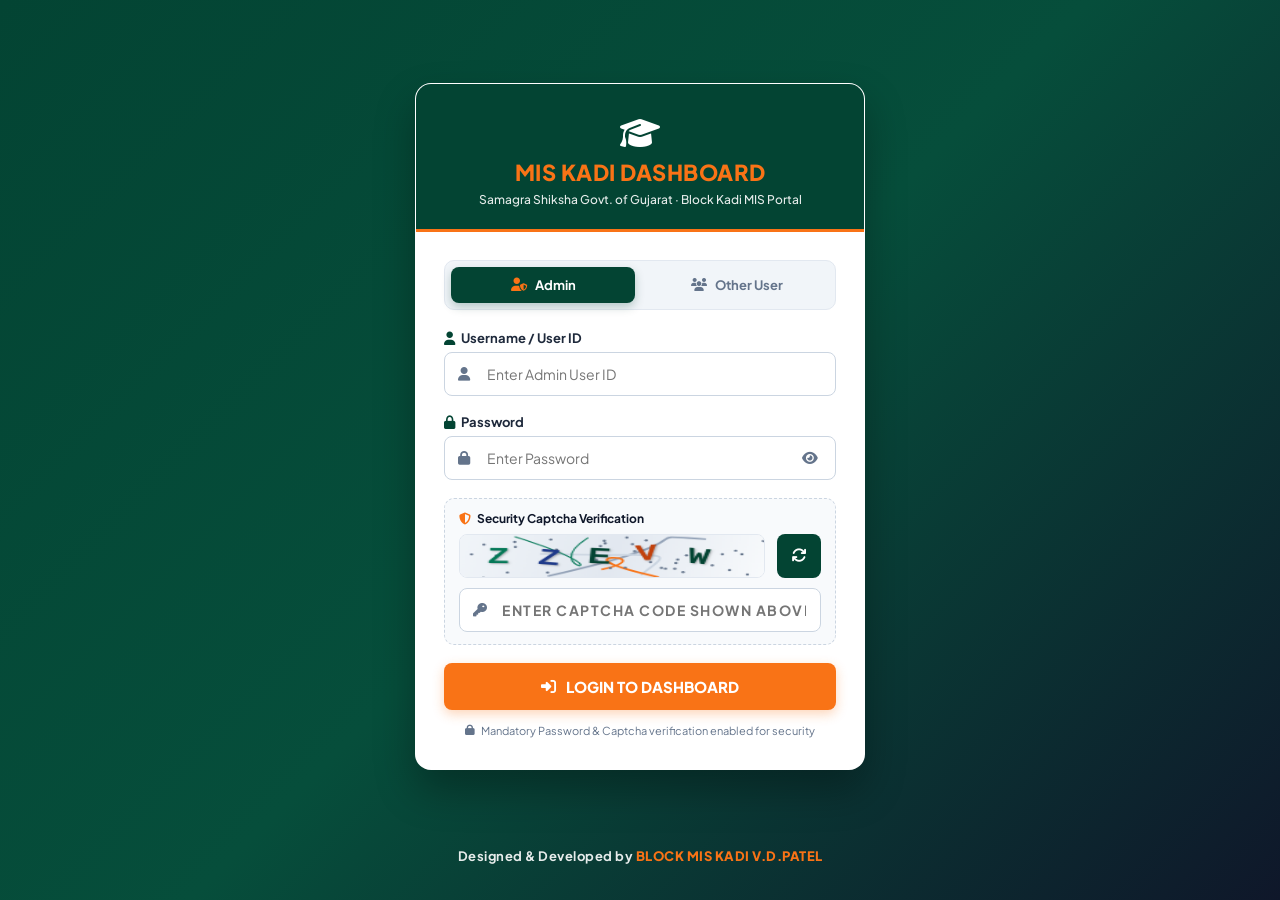
==== index.html @ 9f9b4ec0 "Add Principal Contact Number directory, update Chatbot & School Profile PDF with Principal details, " ====
<!DOCTYPE html>
<html lang="en">
<head>
  <!-- MANDATORY LOGIN SESSION CHECK (Opens login page first every session) -->
  <script>
    if (sessionStorage.getItem("mis_session_auth") !== "true") {
      window.location.replace("login.html");
    }
  </script>

  <meta charset="UTF-8" />
  <meta name="viewport" content="width=device-width, initial-scale=1.0" />
  <title>MIS KADI DASHBOARD - Samagra Shiksha Gujarat</title>
  
  <!-- FontAwesome 6 Icons -->
  <link rel="stylesheet" href="https://cdnjs.cloudflare.com/ajax/libs/font-awesome/6.5.1/css/all.min.css" />
  <!-- Chart.js Local -->
  <script src="chart.min.js"></script>
  <!-- SheetJS Excel Library Local -->
  <script src="xlsx.full.min.js"></script>
  <!-- Local html2pdf Library for Instant School Profile PDF Generation -->
  <script src="html2pdf.bundle.min.js"></script>
  <!-- Stylesheet -->
  <link rel="stylesheet" href="styles.css" />
</head>
<body>

  <div class="app-wrapper">
    
    <!-- Left Sidebar Navigation -->
    <aside class="sidebar">
      <div class="sidebar-header">
        <h2>Child Tracking System</h2>
        <div class="sub">Block MIS · Samagra Shiksha Govt. of Gujarat</div>
      </div>

      <ul class="sidebar-nav">
        
        <li class="nav-section-title">MAIN NAVIGATION</li>

        <!-- Home Dashboard -->
        <li class="nav-item">
          <a class="nav-link active" id="navHomeLink" onclick="switchNavTab('home')">
            <span class="nav-link-content">
              <i class="fa-solid fa-house"></i> Home Dashboard
            </span>
          </a>
        </li>

        <!-- 1. SSA Gujarat Portal Dropdown -->
        <li class="nav-item" id="menuSSAGujarat">
          <a class="nav-link" href="javascript:void(0);" onclick="openParentNavTab('menuSSAGujarat', 'Child Tracking System (CTS)')">
            <span class="nav-link-content">
              <i class="fa-solid fa-landmark"></i> SSA Gujarat Portal
            </span>
            <i class="fa-solid fa-chevron-down caret-icon" onclick="event.stopPropagation(); toggleSubmenu('menuSSAGujarat');"></i>
          </a>
          <ul class="sub-nav">
            <li><a class="sub-nav-link" href="javascript:void(0);" onclick="openModuleTab('Child Tracking System (CTS)')"><i class="fa-solid fa-chart-line"></i> Child Tracking System (CTS)</a></li>
            <li><a class="sub-nav-link" href="javascript:void(0);" onclick="openModuleTab('Student Information')"><i class="fa-solid fa-user-graduate"></i> Student Information (વિદ્યાર્થીઓની માહિતી)</a></li>
          </ul>
        </li>

        <!-- 2. Attendance Dropdown -->
        <li class="nav-item" id="menuAttendance">
          <a class="nav-link" href="javascript:void(0);" onclick="openParentNavTab('menuAttendance', 'Teacher Attendance')">
            <span class="nav-link-content">
              <i class="fa-solid fa-clipboard-user"></i> Attendance
            </span>
            <i class="fa-solid fa-chevron-down caret-icon" onclick="event.stopPropagation(); toggleSubmenu('menuAttendance');"></i>
          </a>
          <ul class="sub-nav">
            <li><a class="sub-nav-link" href="javascript:void(0);" onclick="openModuleTab('Teacher Attendance')"><i class="fa-solid fa-user-tie"></i> Teacher Attendance</a></li>
            <li><a class="sub-nav-link" href="javascript:void(0);" onclick="openModuleTab('Student Attendance')"><i class="fa-solid fa-user-graduate"></i> Student Attendance</a></li>
            <li><a class="sub-nav-link" href="javascript:void(0);" onclick="openModuleTab('Not Submitted Attendance')"><i class="fa-solid fa-file-circle-xmark"></i> Not Submitted Attendance</a></li>
          </ul>
        </li>

        <!-- 3. All School Information Dropdown -->
        <li class="nav-item has-submenu" id="menuAllSchools">
          <a class="nav-link" href="javascript:void(0);" onclick="openParentNavTab('menuAllSchools', 'All School Information')">
            <span class="nav-link-content">
              <i class="fa-solid fa-school"></i> All School Information
            </span>
            <i class="fa-solid fa-chevron-down caret-icon" onclick="event.stopPropagation(); toggleSubmenu('menuAllSchools');"></i>
          </a>
          <ul class="sub-nav">
            <li><a class="sub-nav-link" href="javascript:void(0);" onclick="openModuleTab('All School Information')"><i class="fa-solid fa-list-check"></i> School Master List</a></li>
            <li><a class="sub-nav-link" href="javascript:void(0);" onclick="openModuleTab('Principal Contact Number')"><i class="fa-solid fa-address-book"></i> Principal Contact Number (આચાર્ય સંપર્ક)</a></li>
          </ul>
        </li>

        <!-- 4. GSQAC -->
        <li class="nav-item">
          <a class="nav-link" href="javascript:void(0);" onclick="openModuleTab('GSQAC')">
            <span class="nav-link-content">
              <i class="fa-solid fa-award"></i> GSQAC (School Accreditation)
            </span>
          </a>
        </li>

        <!-- 4.1 SAT EXAM -->
        <li class="nav-item">
          <a class="nav-link" href="javascript:void(0);" onclick="openModuleTab('SAT FIRST AND SECOND SEM')">
            <span class="nav-link-content">
              <i class="fa-solid fa-file-pen"></i> SAT Exam Result (1st & 2nd Sem)
            </span>
          </a>
        </li>

        <!-- 5. ICT / Gyankunj Dropdown -->
        <li class="nav-item" id="menuICTGyankunj">
          <a class="nav-link" href="javascript:void(0);" onclick="openParentNavTab('menuICTGyankunj', 'ICT Computer Lab')">
            <span class="nav-link-content">
              <i class="fa-solid fa-laptop-code"></i> ICT / Gyankunj
            </span>
            <i class="fa-solid fa-chevron-down caret-icon" onclick="event.stopPropagation(); toggleSubmenu('menuICTGyankunj');"></i>
          </a>
          <ul class="sub-nav">
            <li><a class="sub-nav-link" href="javascript:void(0);" onclick="openModuleTab('ICT Computer Lab')"><i class="fa-solid fa-desktop"></i> ICT Computer Lab</a></li>
            <li><a class="sub-nav-link" href="javascript:void(0);" onclick="openModuleTab('Gyankunj')"><i class="fa-solid fa-tv"></i> Gyankunj Smart Class</a></li>
          </ul>
        </li>

        <!-- 6. School Monitoring Dropdown -->
        <li class="nav-item" id="menuSchoolMonitoring">
          <a class="nav-link" href="javascript:void(0);" onclick="openParentNavTab('menuSchoolMonitoring', 'CRC School Visit')">
            <span class="nav-link-content">
              <i class="fa-solid fa-eye"></i> School Monitoring
            </span>
            <i class="fa-solid fa-chevron-down caret-icon" onclick="event.stopPropagation(); toggleSubmenu('menuSchoolMonitoring');"></i>
          </a>
          <ul class="sub-nav">
            <li><a class="sub-nav-link" href="javascript:void(0);" onclick="openModuleTab('CRC School Visit')"><i class="fa-solid fa-person-walking-luggage"></i> CRC School Visit</a></li>
          </ul>
        </li>

        <!-- 7. UDISE+ Dropdown -->
        <li class="nav-item" id="menuUDISE">
          <a class="nav-link" href="javascript:void(0);" onclick="openParentNavTab('menuUDISE', 'UDISE+ School Profile')">
            <span class="nav-link-content">
              <i class="fa-solid fa-database"></i> UDISE+
            </span>
            <i class="fa-solid fa-chevron-down caret-icon" onclick="event.stopPropagation(); toggleSubmenu('menuUDISE');"></i>
          </a>
          <ul class="sub-nav">
            <li><a class="sub-nav-link" href="javascript:void(0);" onclick="openModuleTab('UDISE+ School Profile')"><i class="fa-solid fa-school"></i> School Profile</a></li>
            <li><a class="sub-nav-link" href="javascript:void(0);" onclick="openModuleTab('UDISE+ Teacher Profile')"><i class="fa-solid fa-chalkboard-user"></i> Teacher Profile</a></li>
          </ul>
        </li>

        <!-- 8. Indicator -->
        <li class="nav-item">
          <a class="nav-link" href="javascript:void(0);" onclick="openModuleTab('Indicator')">
            <span class="nav-link-content">
              <i class="fa-solid fa-sliders"></i> Indicator
            </span>
          </a>
        </li>

        <!-- 9. Users -->
        <li class="nav-item" id="navItemUsersManagement">
          <a class="nav-link" href="javascript:void(0);" onclick="renderUsersManagementTable()">
            <span class="nav-link-content">
              <i class="fa-solid fa-users-gear"></i> Users Management
            </span>
          </a>
        </li>

      </ul>
    </aside>

    <!-- Main Content Area -->
    <div class="main-wrapper">
      
      <!-- Top Header with Highlighted MIS KADI DASHBOARD -->
      <header class="top-header">
        <div class="welcome-badge-highlight">
          <i class="fa-solid fa-bars"></i>
          <span id="txtWelcomeUser">MIS KADI DASHBOARD</span>
        </div>

        <div class="header-right">
          <span class="ay-badge">
            <i class="fa-regular fa-calendar"></i> AY 2026-27
          </span>

          <button class="btn btn-light" onclick="handleLogout()" style="font-size: 11px; padding: 6px 12px;">
            <i class="fa-solid fa-right-from-bracket"></i> Logout
          </button>
        </div>
      </header>

      <!-- Dashboard Body Container -->
      <div class="dashboard-container">

        <!-- Title Banner -->
        <div class="banner-card" style="justify-content: space-between;">
          <div style="display: flex; align-items: center; gap: 14px;">
            <div class="banner-icon">
              <i class="fa-solid fa-chart-pie"></i>
            </div>
            <div>
              <div class="banner-title" id="txtMainModuleTitle" style="font-size: 20px; text-transform: uppercase; letter-spacing: 0.5px;">
                MIS KADI DASHBOARD
              </div>
            </div>
          </div>

          <div style="display: flex; gap: 10px;">
            <button class="btn btn-saffron" id="btnHeaderExport" onclick="exportActiveTabCSV()" style="font-size: 12px; background: #16a34a;">
              <i class="fa-solid fa-file-csv"></i> Export Data CSV
            </button>
          </div>
        </div>

        <!-- HOME DASHBOARD ONLY CONTAINER -->
        <div id="homeDashboardContentWrapper">

          <!-- SECTION 1: STUDENT ENTRY & ADMISSION -->
          <section class="section-block">
            <div class="section-badge-header">
              <span class="sec-num">1</span>
              <span class="sec-title">STUDENT ENTRY &amp; ADMISSION</span>
            </div>

            <div class="cards-grid-4">
              <div class="cts-card" style="cursor:pointer;" onclick="renderClass1DataTables()">
                <div class="cts-card-head green"><span>CLASS 1 NEW ENTRY</span></div>
                <div class="cts-card-body green">
                  <div class="card-icon-avatar"><i class="fa-solid fa-user-plus"></i></div>
                  <div class="card-text-wrap">
                    <strong>New Entered Students</strong>
                    <div class="card-count-num" id="cntClass1">5,811</div>
                  </div>
                </div>
                <div class="cts-card-foot"><span>View Details</span><i class="fa-solid fa-arrow-right"></i></div>
              </div>

              <div class="cts-card" style="cursor:pointer;" onclick="renderBalvatikaDataTables()">
                <div class="cts-card-head green"><span>BALVATIKA NEW ENTRY</span></div>
                <div class="cts-card-body green">
                  <div class="card-icon-avatar"><i class="fa-solid fa-child-reaching"></i></div>
                  <div class="card-text-wrap">
                    <strong>New Entered Balvatika Students</strong>
                    <div class="card-count-num" id="cntBalvatika">4,007</div>
                  </div>
                </div>
                <div class="cts-card-foot"><span>View Details</span><i class="fa-solid fa-arrow-right"></i></div>
              </div>

              <div class="cts-card" style="cursor:pointer;" onclick="renderStd2To12DataTables()">
                <div class="cts-card-head green"><span>STD 2-12 NEW ENTRY</span></div>
                <div class="cts-card-body green">
                  <div class="card-icon-avatar"><i class="fa-solid fa-user-graduate"></i></div>
                  <div class="card-text-wrap">
                    <strong>2 to 12 New Entered Students</strong>
                    <div class="card-count-num" id="cntStd2to12">58,579</div>
                  </div>
                </div>
                <div class="cts-card-foot"><span>View Details</span><i class="fa-solid fa-arrow-right"></i></div>
              </div>

              <div class="cts-card" style="cursor:pointer;" onclick="renderUpgradationDataTables()">
                <div class="cts-card-head brown"><span>CLASS UPGRADATION</span></div>
                <div class="cts-card-body brown">
                  <div class="card-icon-avatar"><i class="fa-solid fa-chart-line"></i></div>
                  <div class="card-text-wrap">
                    <strong>Class 1-12 Upgradation Report</strong>
                    <div class="card-count-num" id="cntUpgradation">68,397</div>
                  </div>
                </div>
                <div class="cts-card-foot"><span>View Details</span><i class="fa-solid fa-arrow-right"></i></div>
              </div>
            </div>
          </section>

          <!-- SECTION 2: BLOCK-WIDE COUNTS -->
          <section class="section-block">
            <div class="section-badge-header">
              <span class="sec-num">2</span>
              <span class="sec-title">BLOCK-WIDE COUNTS</span>
            </div>

            <div class="cards-grid-4">
              <div class="cts-card" style="cursor:pointer;" onclick="renderTotalStudentsDataTables()">
                <div class="cts-card-head navy"><span>TOTAL STUDENTS</span></div>
                <div class="cts-card-body navy">
                  <div class="card-icon-avatar"><i class="fa-solid fa-users"></i></div>
                  <div class="card-text-wrap">
                    <strong>Total Students</strong>
                    <div class="card-count-num" id="cntTotalStudents">68,397</div>
                  </div>
                </div>
                <div class="cts-card-foot"><span>View Details</span><i class="fa-solid fa-arrow-right"></i></div>
              </div>

              <div class="cts-card" style="cursor:pointer;" onclick="renderTotalSchoolsDataTables()">
                <div class="cts-card-head blue"><span>TOTAL SCHOOLS</span></div>
                <div class="cts-card-body blue">
                  <div class="card-icon-avatar"><i class="fa-solid fa-building-columns"></i></div>
                  <div class="card-text-wrap">
                    <strong>Total Schools</strong>
                    <div class="card-count-num" id="cntTotalSchools">244</div>
                  </div>
                </div>
                <div class="cts-card-foot"><span>View Details</span><i class="fa-solid fa-arrow-right"></i></div>
              </div>

              <div class="cts-card" style="cursor:pointer;" onclick="renderGsosDataTables()">
                <div class="cts-card-head purple"><span>GSOS STUDENTS</span></div>
                <div class="cts-card-body purple">
                  <div class="card-icon-avatar"><i class="fa-solid fa-user-shield"></i></div>
                  <div class="card-text-wrap">
                    <strong>Total GSOS Students</strong>
                    <div class="card-count-num" id="cntGSOS">2,864</div>
                  </div>
                </div>
                <div class="cts-card-foot"><span>View Details</span><i class="fa-solid fa-arrow-right"></i></div>
              </div>

              <div class="cts-card" style="cursor:pointer;" onclick="renderCwsnDataTables()">
                <div class="cts-card-head blue"><span>CWSN STUDENTS</span></div>
                <div class="cts-card-body blue">
                  <div class="card-icon-avatar"><i class="fa-solid fa-wheelchair"></i></div>
                  <div class="card-text-wrap">
                    <strong>CWSN Students</strong>
                    <div class="card-count-num" id="cntCWSN">308</div>
                  </div>
                </div>
                <div class="cts-card-foot"><span>View Details</span><i class="fa-solid fa-arrow-right"></i></div>
              </div>
            </div>
          </section>

          <!-- SECTION 3: INTERACTIVE ANALYTICS CHARTS (Home Only) -->
          <div style="background:#ffffff; border-radius:10px; border:1px solid #cbd5e1; padding:20px; margin-bottom:24px; box-shadow:0 2px 6px rgba(0,0,0,0.04);">
            <div style="display:flex; justify-content:space-between; align-items:center; margin-bottom:16px; background:#034433; color:#fff; padding:12px 16px; border-radius:6px;">
              <h3 style="font-size:16px; font-weight:800; margin:0;">
                <i class="fa-solid fa-chart-column" style="color:#f97316;"></i> INTERACTIVE ANALYTICS CHART (JR. KG TO CLASS 12 ENROLMENT)
              </h3>
              <span class="badge" style="background:#16a34a; color:#fff; font-size:12px;">CLICK LEGEND OR SLICE TO FILTER BAR CHART</span>
            </div>

            <div style="display:grid; grid-template-columns: 2.2fr 1.3fr; gap:20px;">
              <div style="height:330px; position:relative;">
                <canvas id="chartClassBreakdown"></canvas>
              </div>
              <div style="height:330px; position:relative;">
                <canvas id="chartManagementShare"></canvas>
              </div>
            </div>
          </div>

          <!-- CRC CLUSTER-WISE AND SCHOOL-WISE TABLES ON HOME DASHBOARD AS REQUESTED -->
          <div id="homeDataTablesWrapper">

            <!-- TABLE 1: CRC CLUSTER-WISE SUMMARY TABLE -->
            <div style="background:#ffffff; border-radius:10px; border:1px solid #cbd5e1; padding:20px; margin-bottom:24px; box-shadow:0 2px 6px rgba(0,0,0,0.04);">
              <div style="display:flex; justify-content:space-between; align-items:center; margin-bottom:14px; background:#034433; color:#fff; padding:12px 16px; border-radius:6px;">
                <h3 style="font-size:16px; font-weight:800; margin:0;" id="txtCrcTableHeading">
                  <i class="fa-solid fa-sitemap" style="color:#f97316;"></i> CRC CLUSTER-WISE STUDENT ENTRY SUMMARY (14 CLUSTERS)
                </h3>
                <span class="badge" id="badgeCrcTotal" style="background:#16a34a; color:#fff; font-size:12px; font-weight:700;">TOTAL: 68,397 STUDENTS</span>
              </div>

              <div style="overflow-x: auto; max-height: 380px;">
                <table class="custom-table" id="tableCrcSummary">
                  <thead id="theadCrcSummary">
                    <tr>
                      <th style="min-width:180px;">CLUSTER (14 ITEMS)</th>
                      <th>SCHOOLS</th>
                      <th>BALVATIKA</th>
                      <th>CLASS 1</th>
                      <th>CLASS 2</th>
                      <th>CLASS 3</th>
                      <th>CLASS 4</th>
                      <th>CLASS 5</th>
                      <th>CLASS 6</th>
                      <th>CLASS 7</th>
                      <th>CLASS 8</th>
                      <th>CLASS 9</th>
                      <th>CLASS 10</th>
                      <th>CLASS 11</th>
                      <th>CLASS 12</th>
                      <th>TOTAL ENROLLED</th>
                    </tr>
                  </thead>
                  <tbody id="tbodyCrcSummary"></tbody>
                </table>
              </div>
            </div>

            <!-- TABLE 2: SCHOOL-WISE DETAILED STUDENT ENTRY TABLE -->
            <div style="background:#ffffff; border-radius:10px; border:1px solid #cbd5e1; padding:20px; margin-bottom:24px; box-shadow:0 2px 6px rgba(0,0,0,0.04);" id="tableSchoolDetailsContainer">
              
              <div style="display:flex; justify-content:space-between; align-items:center; margin-bottom:16px; flex-wrap:wrap; gap:10px;">
                <h3 style="font-size:16px; font-weight:800; color:#0f172a; margin:0;" id="txtSchoolTableHeading">
                  <i class="fa-solid fa-building-columns" style="color:#0284c7;"></i> SCHOOL-WISE STUDENT ENTRY DETAILS (JR. KG TO CLASS 12)
                </h3>

                <button class="btn btn-saffron" style="font-size:12px; background:#16a34a;" onclick="exportSchoolListCSV()">
                  <i class="fa-solid fa-file-csv"></i> Download CSV
                </button>
              </div>

              <!-- FILTER CONTROLS BAR -->
              <div style="background:#f8fafc; border:1px solid #e2e8f0; border-radius:8px; padding:12px 16px; margin-bottom:16px; display:grid; grid-template-columns: 1fr 1fr 1fr 1.2fr; gap:12px; align-items:center;">
                
                <div>
                  <label style="font-size:11px; font-weight:700; color:#475569; display:block; margin-bottom:4px;"><i class="fa-solid fa-landmark"></i> School Management:</label>
                  <select id="selFilterManagement" class="form-control" onchange="applyAllSchoolFilters()" style="height:36px; font-size:12px;">
                    <option value="ALL">-- All Managements --</option>
                  </select>
                </div>

                <div>
                  <label style="font-size:11px; font-weight:700; color:#475569; display:block; margin-bottom:4px;"><i class="fa-solid fa-layer-group"></i> School Category:</label>
                  <select id="selFilterCategory" class="form-control" onchange="applyAllSchoolFilters()" style="height:36px; font-size:12px;">
                    <option value="ALL">-- All Categories --</option>
                  </select>
                </div>

                <div>
                  <label style="font-size:11px; font-weight:700; color:#475569; display:block; margin-bottom:4px;"><i class="fa-solid fa-sitemap"></i> CRC Cluster:</label>
                  <select id="selFilterCluster" class="form-control" onchange="applyAllSchoolFilters()" style="height:36px; font-size:12px;">
                    <option value="ALL">-- All CRC Clusters --</option>
                  </select>
                </div>

                <div>
                  <label style="font-size:11px; font-weight:700; color:#475569; display:block; margin-bottom:4px;"><i class="fa-solid fa-magnifying-glass"></i> Search School / DISE:</label>
                  <div style="display:flex; gap:6px;">
                    <input type="text" id="searchSchoolDetails" class="form-control" placeholder="Search School Name or Code..." onkeyup="applyAllSchoolFilters()" style="height:36px; font-size:12px;" />
                    <button class="btn btn-outline-secondary" onclick="resetAllSchoolFilters()" title="Reset All Filters" style="height:36px; font-size:12px; font-weight:700; white-space:nowrap; background:#fff; border:1px solid #cbd5e1;">
                      <i class="fa-solid fa-rotate-left"></i> Reset
                    </button>
                  </div>
                </div>

              </div>

              <!-- School Table -->
              <div style="overflow-x: auto; max-height: 540px;">
                <table class="custom-table" id="tableSchoolDetails">
                  <thead id="theadSchoolDetails">
                    <tr>
                      <th>DISE Code</th>
                      <th>School Name</th>
                      <th>CRC Cluster</th>
                      <th>Management</th>
                      <th>Category</th>
                      <th>Jr. KG</th>
                      <th>Sr. KG</th>
                      <th>Balvatika</th>
                      <th>Std 1</th>
                      <th>Std 2</th>
                      <th>Std 3</th>
                      <th>Std 4</th>
                      <th>Std 5</th>
                      <th>Std 6</th>
                      <th>Std 7</th>
                      <th>Std 8</th>
                      <th>Std 9</th>
                      <th>Std 10</th>
                      <th>Std 11</th>
                      <th>Std 12</th>
                      <th>Total Enrolled</th>
                    </tr>
                  </thead>
                  <tbody id="tbodySchoolDetails"></tbody>
                </table>
              </div>

            </div>

          </div>

        </div>

        <!-- ISOLATED DEDICATED TAB CONTENT CONTAINER -->
        <div id="moduleTabDedicatedContainer" style="display:none; margin-top:16px;">
          
          <div style="background:#ffffff; border-radius:10px; border:1px solid #cbd5e1; padding:20px; margin-bottom:24px; box-shadow:0 2px 6px rgba(0,0,0,0.04);">
            <div style="display:flex; justify-content:space-between; align-items:center; margin-bottom:16px; flex-wrap:wrap; gap:10px;">
              <h3 style="font-size:17px; font-weight:800; color:#0f172a; margin:0;" id="txtTabSectionHeading">
                <i class="fa-solid fa-folder-open" style="color:#0284c7;"></i> MODULE RECORDS
              </h3>

              <div style="display:flex; gap:10px;">
                <input type="text" id="searchTabDetails" class="form-control" placeholder="Search in this tab..." onkeyup="filterTabTableRows()" style="height:36px; min-width:260px; font-size:13px;" />
                <button class="btn btn-saffron" style="font-size:12px; background:#16a34a;" onclick="exportActiveTabCSV()">
                  <i class="fa-solid fa-file-csv"></i> Download CSV
                </button>
              </div>
            </div>

            <div style="overflow-x: auto; max-height: 560px;">
              <table class="custom-table" id="tableTabDetails">
                <thead id="theadTabDetails"></thead>
                <tbody id="tbodyTabDetails"></tbody>
              </table>
            </div>
          </div>

        </div>

        <!-- FOOTER BRANDING -->
        <footer style="text-align:center; padding:20px; font-size:13px; font-weight:800; color:#034433; border-top:1px solid #cbd5e1; margin-top:30px;">
          Designed &amp; Developed by <span style="color:#f97316;">BLOCK MIS KADI V.D.PATEL</span>
        </footer>

      </div>
    </div>
  </div>

  <script src="data/dashboard_data.js?v=20260821_RESTORED"></script>
  <script src="data/principal_data.js"></script>
  <script src="data/student_analytics.js"></script>
  <script src="app.js?v=20260821_RESTORED"></script>
  <!-- ========================================================== -->
  <!-- UDISE+ / MIS KADI VIRTUAL ASSISTANT CHATBOT (FLOATING UI) -->
  <!-- ========================================================== -->

  <!-- 1. Floating Launcher Button (Matches User Uploaded Image 1) -->
  <div id="udiseBotLauncher" class="udise-bot-launcher" onclick="toggleUdiseBot()" title="UDISE+ Virtual Assistant">
    <div class="udise-bot-launcher-inner">
      <div class="udise-bot-online-dot"></div>
      <!-- Robot Vector SVG matching Image 1 -->
      <svg width="38" height="32" viewBox="0 0 64 54" fill="none" xmlns="http://www.w3.org/2000/svg">
        <!-- Mortarboard Cap -->
        <path d="M30 4L12 14L30 24L48 14L30 4Z" fill="#0284c7" stroke="#0284c7" stroke-width="1.5" stroke-linejoin="round"/>
        <path d="M12 14V22" stroke="#0284c7" stroke-width="2" stroke-linecap="round"/>
        <circle cx="12" cy="23" r="2" fill="#0284c7"/>
        <!-- Robot Head Outline -->
        <rect x="18" y="20" width="24" height="20" rx="6" fill="#ffffff" stroke="#0284c7" stroke-width="2.5"/>
        <!-- Ears / Headphones -->
        <rect x="14.5" y="26" width="3.5" height="8" rx="1.5" fill="#0284c7"/>
        <rect x="42" y="26" width="3.5" height="8" rx="1.5" fill="#0284c7"/>
        <!-- Eyes -->
        <circle cx="25" cy="29" r="3" fill="#0284c7"/>
        <circle cx="26" cy="28" r="1" fill="#ffffff"/>
        <circle cx="35" cy="29" r="3" fill="#0284c7"/>
        <circle cx="36" cy="28" r="1" fill="#ffffff"/>
        <!-- Smile -->
        <path d="M26 34C28 36.5 32 36.5 34 34" stroke="#0284c7" stroke-width="2" stroke-linecap="round"/>
        <!-- Speech Bubble -->
        <rect x="44" y="16" width="16" height="12" rx="3" fill="#ffffff" stroke="#0284c7" stroke-width="1.8"/>
        <path d="M44 24L41 26V23L44 24Z" fill="#0284c7"/>
        <line x1="47" y1="19.5" x2="57" y2="19.5" stroke="#0284c7" stroke-width="1.5" stroke-linecap="round"/>
        <line x1="47" y1="22.5" x2="55" y2="22.5" stroke="#0284c7" stroke-width="1.5" stroke-linecap="round"/>
        <line x1="47" y1="25.5" x2="52" y2="25.5" stroke="#0284c7" stroke-width="1.5" stroke-linecap="round"/>
      </svg>
      <div style="font-size: 8.5px; font-weight: 900; letter-spacing: 0.5px; margin-top: 2px; line-height: 1;">
        <span style="color: #e05638;">MIS+</span> <span style="color: #002b49;">BOT</span>
      </div>
    </div>
  </div>

  <!-- 2. Chat Bot Window Dialog (Matches User Uploaded Image 2) -->
  <div id="udiseBotWindow" class="udise-bot-window">
    <!-- Header -->
    <div class="udise-bot-header">
      <div class="udise-bot-title">
        <svg width="22" height="22" viewBox="0 0 24 24" fill="none" stroke="#38bdf8" stroke-width="2" stroke-linecap="round" stroke-linejoin="round">
          <rect x="3" y="11" width="18" height="10" rx="2"></rect>
          <circle cx="12" cy="5" r="2"></circle>
          <path d="M12 7v4"></path>
          <line x1="8" y1="16" x2="8.01" y2="16"></line>
          <line x1="16" y1="16" x2="16.01" y2="16"></line>
        </svg>
        <div>
          <div style="font-size: 15px; font-weight: 800; line-height: 1.1;">
            MIS<span style="color:#f97316;">+</span> BOT
          </div>
          <div style="font-size: 9.5px; color: #94a3b8; font-weight: 500;">
            Kadi Block MIS Virtual Assistant
          </div>
        </div>
      </div>
      <button class="udise-bot-close-btn" onclick="toggleUdiseBot()" title="Close Bot">&times;</button>
    </div>

    <!-- Scrollable Body -->
    <div id="udiseBotBody" class="udise-bot-body">
      <!-- Clean Welcome Assistant Message -->
      <div class="udise-bot-card">
        <div style="display:flex; align-items:center; justify-content:space-between; margin-bottom:8px;">
          <div style="display:flex; align-items:center; gap:8px;">
            <span style="background:#002b49; color:#fff; font-size:10.5px; font-weight:800; padding:2px 8px; border-radius:4px;">MIS+ BOT</span>
            <span style="font-size:11px; color:#16a34a; font-weight:700;"><i class="fa-solid fa-circle" style="font-size:8px;"></i> Online AI Assistant</span>
          </div>
          <div style="display:flex; gap:6px; align-items:center;">
            <span class="udise-bot-feedback-btn" onclick="sendBotFeedback('up', this)" title="Helpful"><i class="fa-regular fa-thumbs-up"></i></span>
            <span class="udise-bot-feedback-btn" onclick="sendBotFeedback('down', this)" title="Not helpful"><i class="fa-regular fa-thumbs-down"></i></span>
            <span id="txtBotFeedbackNotice" style="font-size:10px; color:#16a34a; font-weight:700; display:none;">Thank you!</span>
          </div>
        </div>

        <p style="margin:0 0 10px; font-size:12.5px; line-height:1.55; color:#1e293b;">
          નમસ્તે! હું <strong>MIS+ BOT</strong> છું. કડી તાલુકાના ડેટા અંગે કોઈપણ પ્રશ્ન પૂછો, જેમ કે <strong>શાળાઓ, CRC, મેનેજમેન્ટ, શિક્ષકો, વિદ્યાર્થીઓ, SAT પરિણામ</strong> વગેરે. તુરંત વિશ્લેષણ સાથે પરિણામ મળશે!<br>
          <span style="font-size:11px; color:#64748b;"><em>Ask any question in Gujarati or English - Instant analytical answers from 13 CTS Excel datasets!</em></span>
        </p>

        <div style="font-size:11.5px; font-weight:800; color:#0f172a; margin:10px 0 6px;">
          💡 ઝડપી પ્રશ્નો (Quick Questions):
        </div>
        <div style="display:flex; flex-wrap:wrap; gap:6px;">
          <button class="mis-quick-chip" onclick="askQuickBot('મેનેજમેન્ટ વાઈઝ કેટલી શાળાઓ છે?')">🏢 મેનેજમેન્ટ વાઈઝ શાળાઓ</button>
          <button class="mis-quick-chip" onclick="askQuickBot('કડી માં કેટલા સીઆરસી છે?')">📍 14 CRC ક્લસ્ટર્સ</button>
          <button class="mis-quick-chip" onclick="askQuickBot('કડી ની કુલ કેટલી શાળાઓ છે?')">🏫 કુલ શાળાઓ</button>
          <button class="mis-quick-chip" onclick="askQuickBot('કુલ કેટલા વિદ્યાર્થીઓ છે?')">👥 વિદ્યાર્થીઓ &amp; જાતિવાર</button>
          <button class="mis-quick-chip" onclick="askQuickBot('શિક્ષકો કેટલા છે?')">👨‍🏫 શિક્ષકો &amp; લાયકાત</button>
          <button class="mis-quick-chip" onclick="askQuickBot('SAT પરીક્ષા નું પરિણામ કેવું રહ્યું?')">📊 SAT પરીક્ષા પરિણામ</button>
          <button class="mis-quick-chip" onclick="askQuickBot('SoE શાળાઓ કેટલી છે?')">🌟 SoE શાળાઓ (91)</button>
          <button class="mis-quick-chip" onclick="askQuickBot('CWSN દિવ્યાંગ બાળકો કેટલા છે?')">♿ CWSN દિવ્યાંગ</button>
          <button class="mis-quick-chip" onclick="askQuickBot('બધી એક્સેલ ફાઇલો ડાઉનલોડ કરવી છે')">📁 Excel ફાઇલો</button>
        </div>
      </div>
      

      <div id="udiseBotChatHistory" style="display:flex; flex-direction:column; gap:12px;"></div>
    </div>

    <!-- Input Box Area -->
    <div class="udise-bot-input-area">
      <input id="txtBotInput" type="text" class="udise-bot-input" placeholder="કોઈપણ શાળાનો DISE કોડ, ૧૮ અંકનો AadhaarUID (દા.ત. 240402065031820020), વિદ્યાર્થીનું નામ કે પ્રશ્ન લખો..." onkeydown="if(event.key==='Enter') sendBotMessage();" />
      <button class="udise-bot-send-btn" onclick="sendBotMessage()" title="Send query">
        <i class="fa-solid fa-paper-plane" style="font-size:12px;"></i>
      </button>
    </div>

    <!-- Footer Bar with NIC Logo (Matches Image 2) -->
    <div class="udise-bot-footer">
      <div style="display:flex; flex-direction:column; line-height:1.2;">
        <span style="font-size:10px; color:#cbd5e1; font-weight:700;">Last Updated Time -</span>
        <span id="botLastUpdatedTime" style="font-size:11px; font-weight:800; color:#ffffff; letter-spacing:0.3px;">17/09/2026 12:00:01 PM</span>
      </div>

      <!-- Clean Header Badge (NIC Logo Removed as requested) -->
      <div style="display:flex; align-items:center; gap:6px;">
        <span style="background: rgba(255,255,255,0.12); color:#ffffff; font-size:10.5px; font-weight:800; padding:4px 10px; border-radius:6px; letter-spacing:0.4px; border:1px solid rgba(255,255,255,0.2);">
          <i class="fa-solid fa-graduation-cap" style="color:#38bdf8; margin-right:5px;"></i> KADI BLOCK MIS
        </span>
      </div>
    </div>
  </div>

</body>
</html>
---- styles.css ----
/* ═════════════════════════════════════════════════════════════════════════════
   MIS KADI DASHBOARD - Master Stylesheet (Clean DISE & CRC Code without Strikethrough)
   ═════════════════════════════════════════════════════════════════════════════ */

@import url('https://fonts.googleapis.com/css2?family=Plus+Jakarta+Sans:wght@400;500;600;700;800&family=JetBrains+Mono:wght@500;700&display=swap');

:root {
  --primary-dark: #034433;
  --primary-green: #046c4e;
  --accent-saffron: #f97316;
  --accent-saffron-hover: #ea580c;
  --bg-light: #f8fafc;
  --border-light: #e2e8f0;
  --border-subtle: #f1f5f9;
  --text-dark: #0f172a;
  --text-muted: #64748b;
  --font-main: 'Plus Jakarta Sans', sans-serif;
  --font-code: 'JetBrains Mono', monospace;
}

* {
  box-sizing: border-box;
  margin: 0;
  padding: 0;
  font-family: var(--font-main);
}

body {
  background-color: var(--bg-light);
  color: var(--text-dark);
  font-size: 13px;
  line-height: 1.5;
  -webkit-font-smoothing: antialiased;
}

.app-wrapper {
  display: flex;
  min-height: 100vh;
}

/* Sidebar */
.sidebar {
  width: 260px;
  background: var(--primary-dark);
  color: #ffffff;
  flex-shrink: 0;
  display: flex;
  flex-direction: column;
}

.sidebar-header {
  padding: 20px;
  border-bottom: 1px solid rgba(255, 255, 255, 0.1);
  background: rgba(0, 0, 0, 0.15);
}

.sidebar-header h2 {
  font-size: 17px;
  font-weight: 800;
  color: var(--accent-saffron);
  letter-spacing: 0.5px;
}

.sidebar-header .sub {
  font-size: 11px;
  color: rgba(255, 255, 255, 0.75);
  margin-top: 2px;
}

.sidebar-nav {
  list-style: none;
  padding: 12px 0;
  margin: 0;
}

.nav-section-title {
  font-size: 10px;
  font-weight: 800;
  letter-spacing: 1px;
  color: rgba(255, 255, 255, 0.4);
  padding: 12px 20px 6px 20px;
}

.nav-item {
  position: relative;
}

.nav-link {
  display: flex;
  align-items: center;
  justify-content: space-between;
  padding: 11px 20px;
  color: rgba(255, 255, 255, 0.85);
  text-decoration: none;
  font-size: 13px;
  font-weight: 600;
  cursor: pointer;
  transition: all 0.2s ease;
}

.nav-link:hover, .nav-link.active {
  background: rgba(255, 255, 255, 0.1);
  color: var(--accent-saffron);
}

.nav-link-content {
  display: flex;
  align-items: center;
  gap: 12px;
}

.nav-link-content i {
  font-size: 14px;
  width: 18px;
  text-align: center;
}

.caret-icon {
  font-size: 11px;
  transition: transform 0.2s ease;
}

.nav-item.open .caret-icon {
  transform: rotate(180deg);
}

.sub-nav {
  list-style: none;
  padding: 0;
  margin: 0;
  display: none;
  background: rgba(0, 0, 0, 0.2);
}

.nav-item.open .sub-nav {
  display: block;
}

.sub-nav-link {
  display: flex;
  align-items: center;
  gap: 10px;
  padding: 9px 20px 9px 48px;
  color: rgba(255, 255, 255, 0.75);
  text-decoration: none;
  font-size: 12px;
  font-weight: 500;
  cursor: pointer;
  transition: all 0.2s ease;
}

.sub-nav-link:hover,
.sub-nav-link.active {
  color: #ffffff;
  background: rgba(249, 115, 22, 0.35);
  border-left: 3px solid #f97316;
  font-weight: 700;
}

/* Main Area */
.main-wrapper {
  flex: 1;
  display: flex;
  flex-direction: column;
  min-width: 0;
}

.top-header {
  background: var(--primary-dark);
  color: #ffffff;
  height: 60px;
  display: flex;
  align-items: center;
  justify-content: space-between;
  padding: 0 24px;
  box-shadow: 0 2px 4px rgba(0,0,0,0.1);
}

.welcome-badge-highlight {
  background: rgba(255, 255, 255, 0.12);
  border: 1px solid rgba(255, 255, 255, 0.2);
  border-radius: 8px;
  padding: 6px 14px;
  font-size: 14px;
  font-weight: 800;
  color: #ffffff;
  display: flex;
  align-items: center;
  gap: 10px;
  letter-spacing: 0.5px;
}

.header-right {
  display: flex;
  align-items: center;
  gap: 14px;
}

.ay-badge {
  background: #064e3b;
  border: 1px solid #059669;
  color: #a7f3d0;
  font-weight: 700;
  padding: 4px 10px;
  border-radius: 6px;
  font-size: 11px;
}

.btn {
  border: none;
  border-radius: 6px;
  font-weight: 700;
  cursor: pointer;
  display: inline-flex;
  align-items: center;
  gap: 6px;
  transition: all 0.2s ease;
}

.btn-saffron {
  background: var(--accent-saffron);
  color: #ffffff;
}

.btn-saffron:hover {
  background: var(--accent-saffron-hover);
}

.btn-light {
  background: rgba(255, 255, 255, 0.15);
  color: #ffffff;
  border: 1px solid rgba(255, 255, 255, 0.25);
}

.btn-light:hover {
  background: rgba(255, 255, 255, 0.25);
}

.dashboard-container {
  padding: 20px 24px;
  flex: 1;
}

.banner-card {
  background: #ffffff;
  border-radius: 10px;
  padding: 16px 20px;
  margin-bottom: 20px;
  border: 1px solid var(--border-light);
  box-shadow: 0 2px 4px rgba(0,0,0,0.02);
  display: flex;
  align-items: center;
}

.banner-icon {
  width: 42px;
  height: 42px;
  border-radius: 10px;
  background: rgba(249, 115, 22, 0.12);
  color: var(--accent-saffron);
  display: flex;
  align-items: center;
  justify-content: center;
  font-size: 20px;
}

.banner-title {
  font-size: 18px;
  font-weight: 800;
  color: var(--text-dark);
}

.section-block {
  margin-bottom: 24px;
}

.section-badge-header {
  display: inline-flex;
  align-items: center;
  gap: 8px;
  background: var(--primary-dark);
  color: #ffffff;
  padding: 6px 14px;
  border-radius: 6px;
  font-weight: 800;
  font-size: 12px;
  margin-bottom: 12px;
  box-shadow: 0 2px 4px rgba(0,0,0,0.05);
}

.cards-grid-4 {
  display: grid;
  grid-template-columns: repeat(4, 1fr);
  gap: 16px;
}

.cts-card {
  background: #ffffff;
  border-radius: 10px;
  border: 1px solid var(--border-light);
  overflow: hidden;
  box-shadow: 0 2px 4px rgba(0,0,0,0.03);
  transition: transform 0.2s ease, box-shadow 0.2s ease;
}

.cts-card:hover {
  transform: translateY(-2px);
  box-shadow: 0 6px 14px rgba(0,0,0,0.06);
}

.cts-card-head {
  padding: 8px 14px;
  font-weight: 800;
  font-size: 11px;
  letter-spacing: 0.5px;
  color: #ffffff;
}

.cts-card-head.green { background: #046c4e; }
.cts-card-head.brown { background: #a14e13; }
.cts-card-head.navy { background: #1e3a8a; }
.cts-card-head.blue { background: #1d4ed8; }
.cts-card-head.purple { background: #6b21a8; }

.cts-card-body {
  padding: 14px;
  display: flex;
  align-items: center;
  gap: 12px;
}

.card-icon-avatar {
  width: 40px;
  height: 40px;
  border-radius: 8px;
  display: flex;
  align-items: center;
  justify-content: center;
  font-size: 18px;
  background: #f8fafc;
}

.cts-card-body.green .card-icon-avatar { color: #046c4e; }
.cts-card-body.brown .card-icon-avatar { color: #a14e13; }
.cts-card-body.navy .card-icon-avatar { color: #1e3a8a; }
.cts-card-body.blue .card-icon-avatar { color: #1d4ed8; }
.cts-card-body.purple .card-icon-avatar { color: #6b21a8; }

.card-text-wrap strong {
  display: block;
  font-size: 11px;
  color: var(--text-muted);
  font-weight: 600;
}

.card-count-num {
  font-size: 20px;
  font-weight: 800;
  color: var(--text-dark);
  line-height: 1.2;
}

.cts-card-foot {
  background: #f8fafc;
  border-top: 1px solid #f1f5f9;
  padding: 8px 14px;
  font-size: 11px;
  font-weight: 700;
  color: var(--text-muted);
  display: flex;
  justify-content: space-between;
  align-items: center;
}

/* ═════════════════════════════════════════════════════════════════════════════
   TABLE STYLES - CLEAN NO STRIKETHROUGH CODE STYLES
   ═════════════════════════════════════════════════════════════════════════════ */
.table-responsive-wrap {
  border: 1px solid var(--border-light);
  border-radius: 8px;
  overflow: hidden;
  background: #ffffff;
}

.custom-table {
  width: 100%;
  border-collapse: collapse;
  font-size: 12px;
  background: #ffffff;
}

.custom-table th {
  background: #034433 !important;
  color: #ffffff !important;
  font-weight: 800 !important;
  text-transform: uppercase !important;
  font-size: 12px !important;
  letter-spacing: 0.5px !important;
  padding: 11px 14px !important;
  border-bottom: 3px solid #f97316 !important;
  white-space: nowrap;
  text-align: left;
  text-shadow: 0 1px 2px rgba(0, 0, 0, 0.8) !important;
}

/* Table Column Alignments */
.custom-table th:nth-child(n+6),
.custom-table td:nth-child(n+6) {
  text-align: center;
}

.custom-table td {
  padding: 8px 12px;
  border-bottom: 1px solid #f1f5f9;
  color: #1e293b;
  vertical-align: middle;
}

.custom-table tbody tr:last-child td {
  border-bottom: none;
}

.custom-table tbody tr:hover {
  background: #f8fafc;
}

/* CLEAN CODE STYLES - NO STRIKETHROUGH OR SCRATCH LINE */
.custom-table code {
  font-family: var(--font-code);
  font-size: 11px;
  color: #475569;
  font-weight: 700;
  letter-spacing: 0.3px;
  text-decoration: none !important; /* REMOVED SCRATCH / STRIKETHROUGH LINE */
}

.custom-table td strong.school-title {
  font-weight: 800;
  color: #0f172a;
  font-size: 12px;
  text-transform: uppercase;
}

.badge {
  display: inline-block;
  padding: 3px 8px;
  border-radius: 4px;
  font-size: 11px;
  font-weight: 700;
}

.badge-success {
  background: #dcfce7;
  color: #15803d;
}

.badge-danger {
  background: #fee2e2;
  color: #b91c1c;
}

.form-control {
  border: 1px solid var(--border-light);
  border-radius: 6px;
  padding: 6px 12px;
  outline: none;
  transition: border-color 0.2s ease;
  width: 100%;
}

.form-control:focus {
  border-color: var(--accent-saffron);
}


/* High-Contrast Table Header Rules for Indicator & Master Tables */
.custom-table th {
  background: #034433 !important;
  color: #ffffff !important;
  font-weight: 800 !important;
  text-transform: uppercase !important;
  font-size: 12px !important;
  letter-spacing: 0.5px !important;
  padding: 11px 14px !important;
  border-bottom: 3px solid #f97316 !important;
  white-space: nowrap;
  text-align: left;
  text-shadow: 0 1px 2px rgba(0, 0, 0, 0.8) !important;
}

.custom-table th[style*="background"] {
  color: #ffffff !important;
  font-weight: 800 !important;
  text-shadow: 0 1px 2px rgba(0, 0, 0, 0.6);
}

.custom-table th[style*="#fff"],
.custom-table th[style*="#ffffff"],
.custom-table th[style*="white"] {
  color: #0f172a !important;
  text-shadow: none !important;
}


/* Attendance Header & Filter High-Contrast Rules */
.att-header-banner {
  background: linear-gradient(135deg, #034433 0%, #046c4e 100%) !important;
  color: #ffffff !important;
  border-radius: 10px;
  padding: 18px 24px;
  margin-bottom: 20px;
  border-bottom: 4px solid #f97316;
  box-shadow: 0 4px 14px rgba(0,0,0,0.2);
}

.att-header-title {
  color: #ffffff !important;
  font-size: 20px !important;
  font-weight: 800 !important;
  text-shadow: 0 2px 4px rgba(0,0,0,0.6) !important;
  margin: 0;
  display: flex;
  align-items: center;
  gap: 10px;
}

.att-filter-box {
  background: rgba(0, 0, 0, 0.25) !important;
  padding: 8px 12px !important;
  border-radius: 8px !important;
  border: 1px solid rgba(255, 255, 255, 0.2) !important;
}

.att-filter-label {
  font-size: 11px !important;
  font-weight: 800 !important;
  letter-spacing: 0.5px !important;
  display: block;
  margin-bottom: 3px;
  text-shadow: 0 1px 2px rgba(0,0,0,0.5);
}

.att-filter-select {
  background: #0f172a !important;
  color: #ffffff !important;
  font-size: 12px !important;
  font-weight: 800 !important;
  border-radius: 6px !important;
  padding: 6px 12px !important;
  outline: none !important;
  cursor: pointer !important;
}

.att-filter-select option {
  background: #0f172a !important;
  color: #ffffff !important;
  font-weight: 700 !important;
}


/* Enforce High Contrast White Text on All Custom Table Headers */
.custom-table th {
  background: #034433 !important;
  color: #ffffff !important;
  font-weight: 800 !important;
  text-transform: uppercase !important;
  font-size: 12px !important;
  letter-spacing: 0.5px !important;
  padding: 11px 14px !important;
  border-bottom: 3px solid #f97316 !important;
  white-space: nowrap;
  text-align: left;
  text-shadow: 0 1px 2px rgba(0, 0, 0, 0.8) !important;
}


/* Sticky Frozen Table Headers */
.custom-table th {
  background: #034433 !important;
  color: #ffffff !important;
  font-weight: 800 !important;
  text-transform: uppercase !important;
  font-size: 12px !important;
  letter-spacing: 0.5px !important;
  padding: 11px 14px !important;
  border-bottom: 3px solid #f97316 !important;
  white-space: nowrap;
  text-align: left;
  text-shadow: 0 1px 2px rgba(0, 0, 0, 0.8) !important;
}


/* 100% Crisp Bright White Highlighted Table Headers */
th, .custom-table th, table th, tr th {
  color: #ffffff !important;
  background: #034433 !important;
  font-weight: 800 !important;
  font-size: 11px !important;
  letter-spacing: 0.5px !important;
  padding: 10px 12px !important;
  border-bottom: 2px solid #f97316 !important;
  text-shadow: 0 1px 3px rgba(0, 0, 0, 0.9) !important;
}


/* Comprehensive Premium Styling & Crisp Font Highlighting */
th, .custom-table th, table th, tr th {
  color: #ffffff !important;
  background: #034433 !important;
  font-weight: 800 !important;
  font-size: 11px !important;
  letter-spacing: 0.5px !important;
  padding: 10px 12px !important;
  border-bottom: 2px solid #f97316 !important;
  text-shadow: 0 1px 3px rgba(0, 0, 0, 0.9) !important;
  position: sticky !important;
  top: 0 !important;
  z-index: 10 !important;
}

.custom-table td {
  padding: 8px 12px !important;
  font-size: 11px !important;
  color: #0f172a !important;
  vertical-align: middle !important;
  border-bottom: 1px solid #e2e8f0 !important;
}

.custom-table tbody tr:nth-child(even) {
  background-color: #f8fafc !important;
}

.custom-table tbody tr:hover {
  background-color: #f1f5f9 !important;
}

.badge-success {
  background-color: #16a34a !important;
  color: #ffffff !important;
  font-weight: 700 !important;
}

.badge-danger {
  background-color: #dc2626 !important;
  color: #ffffff !important;
  font-weight: 700 !important;
}

.badge-primary {
  background-color: #2563eb !important;
  color: #ffffff !important;
  font-weight: 700 !important;
}

.badge-warning {
  background-color: #d97706 !important;
  color: #ffffff !important;
  font-weight: 700 !important;
}


/* Ultra Bright High Contrast Table Headers for 100% Readability */
th, .custom-table th, table th, tr th, #theadCrcSummary th, #tableCrcSummary th {
  color: #ffffff !important;
  background-color: #034433 !important;
  font-weight: 800 !important;
  font-size: 11px !important;
  letter-spacing: 0.4px !important;
  padding: 10px 10px !important;
  border-bottom: 2px solid #f97316 !important;
  text-shadow: 0 1px 3px rgba(0, 0, 0, 0.9) !important;
  position: sticky !important;
  top: 0 !important;
  z-index: 10 !important;
}


/* --- ATTRACTIVE PIVOT TABLE & MATRIX ANIMATIONS --- */
@keyframes pivotFadeInUp {
  0% {
    opacity: 0;
    transform: translateY(16px);
  }
  100% {
    opacity: 1;
    transform: translateY(0);
  }
}

@keyframes pivotShimmer {
  0% { background-position: -200% 0; }
  100% { background-position: 200% 0; }
}

.pivot-container {
  animation: pivotFadeInUp 0.4s cubic-bezier(0.16, 1, 0.3, 1) forwards;
}

.pivot-table-animated tbody tr {
  transition: all 0.22s ease-in-out;
}

.pivot-table-animated tbody tr:hover {
  background-color: #f0fdf4 !important;
  transform: scale(1.006);
  box-shadow: 0 4px 12px rgba(3, 68, 51, 0.08);
  z-index: 2;
  position: relative;
}

.pivot-card {
  background: #ffffff;
  border-radius: 12px;
  border: 1px solid #e2e8f0;
  padding: 18px 22px;
  box-shadow: 0 4px 14px rgba(0, 0, 0, 0.04);
  transition: transform 0.25s ease, box-shadow 0.25s ease;
}

.pivot-card:hover {
  transform: translateY(-4px);
  box-shadow: 0 10px 24px rgba(0, 0, 0, 0.08);
}

.pivot-badge {
  display: inline-block;
  padding: 4px 10px;
  border-radius: 9999px;
  font-size: 11px;
  font-weight: 800;
  letter-spacing: 0.3px;
}

.pivot-prog-wrap {
  width: 100%;
  background: #e2e8f0;
  border-radius: 9999px;
  height: 7px;
  overflow: hidden;
  margin-top: 5px;
}

.pivot-prog-bar {
  height: 100%;
  border-radius: 9999px;
  background: linear-gradient(90deg, #10b981 0%, #059669 100%);
  transition: width 0.6s ease;
}


/* ==========================================================
   UDISE+ / MIS KADI VIRTUAL ASSISTANT CHATBOT (FLOATING UI)
   ========================================================== */

/* Floating Launcher Button */
.udise-bot-launcher {
  position: fixed;
  bottom: 24px;
  right: 24px;
  width: 72px;
  height: 72px;
  border-radius: 50%;
  cursor: pointer;
  z-index: 9999;
  box-shadow: 0 8px 26px rgba(0, 43, 73, 0.28), 0 2px 8px rgba(0,0,0,0.12);
  transition: transform 0.25s cubic-bezier(0.175, 0.885, 0.32, 1.275), box-shadow 0.25s ease;
  display: flex;
  align-items: center;
  justify-content: center;
  user-select: none;
  background: conic-gradient(
    #38bdf8 0deg 50deg,
    #0284c7 50deg 110deg,
    #10b981 110deg 170deg,
    #22c55e 170deg 230deg,
    #eab308 230deg 295deg,
    #f59e0b 295deg 335deg,
    #60a5fa 335deg 360deg
  );
  padding: 6px;
}

.udise-bot-launcher:hover {
  transform: scale(1.08) translateY(-3px);
  box-shadow: 0 12px 32px rgba(0, 43, 73, 0.38), 0 4px 12px rgba(0,0,0,0.15);
}

.udise-bot-launcher-inner {
  width: 100%;
  height: 100%;
  background: #ffffff;
  border-radius: 50%;
  display: flex;
  flex-direction: column;
  align-items: center;
  justify-content: center;
  position: relative;
  overflow: hidden;
}

.udise-bot-online-dot {
  position: absolute;
  top: 1px;
  right: 1px;
  width: 13px;
  height: 13px;
  background: #22c55e;
  border: 2px solid #ffffff;
  border-radius: 50%;
  box-shadow: 0 0 6px rgba(34, 197, 94, 0.8);
  animation: botPulseDot 2s infinite;
}

@keyframes botPulseDot {
  0% { transform: scale(0.95); box-shadow: 0 0 0 0 rgba(34, 197, 94, 0.7); }
  70% { transform: scale(1); box-shadow: 0 0 0 6px rgba(34, 197, 94, 0); }
  100% { transform: scale(0.95); box-shadow: 0 0 0 0 rgba(34, 197, 94, 0); }
}

/* Chat Window Modal */
.udise-bot-window {
  position: fixed;
  bottom: 106px;
  right: 24px;
  width: 390px;
  max-width: calc(100vw - 32px);
  height: 600px;
  max-height: calc(100vh - 125px);
  background: #ffffff;
  border-radius: 16px;
  box-shadow: 0 16px 48px rgba(0, 35, 65, 0.28), 0 4px 16px rgba(0,0,0,0.1);
  display: flex;
  flex-direction: column;
  overflow: hidden;
  z-index: 10000;
  transition: all 0.28s cubic-bezier(0.16, 1, 0.3, 1);
  opacity: 0;
  transform: translateY(20px) scale(0.96);
  pointer-events: none;
}

.udise-bot-window.open {
  opacity: 1;
  transform: translateY(0) scale(1);
  pointer-events: auto;
}

/* Header */
.udise-bot-header {
  background: #002b49;
  color: #ffffff;
  padding: 13px 18px;
  display: flex;
  justify-content: space-between;
  align-items: center;
  border-bottom: 2px solid #f97316;
}

.udise-bot-title {
  font-size: 16px;
  font-weight: 800;
  color: #ffffff;
  display: flex;
  align-items: center;
  gap: 8px;
  letter-spacing: 0.3px;
}

.udise-bot-close-btn {
  background: transparent;
  border: none;
  color: #ffffff;
  font-size: 22px;
  line-height: 1;
  cursor: pointer;
  padding: 2px 6px;
  border-radius: 4px;
  transition: background 0.15s ease;
}

.udise-bot-close-btn:hover {
  background: rgba(255, 255, 255, 0.2);
}

/* Chat Body */
.udise-bot-body {
  flex: 1;
  background: #f1f5f9;
  overflow-y: auto;
  padding: 16px;
  display: flex;
  flex-direction: column;
  gap: 14px;
  scroll-behavior: smooth;
}

/* Bot Message Cards */
.udise-bot-card {
  background: #ffffff;
  border-radius: 12px;
  padding: 14px 16px;
  box-shadow: 0 2px 8px rgba(0, 0, 0, 0.04);
  border-left: 4px solid #002b49;
  font-size: 13px;
  line-height: 1.5;
  color: #1e293b;
}

.udise-bot-card.accent-blue {
  border-left-color: #0284c7;
}

.udise-bot-card.accent-green {
  border-left-color: #16a34a;
}

.udise-bot-card.accent-orange {
  border-left-color: #f97316;
}

/* User Message */
.udise-user-msg {
  align-self: flex-end;
  background: #0284c7;
  color: #ffffff;
  padding: 9px 15px;
  border-radius: 14px 14px 2px 14px;
  font-size: 12.5px;
  font-weight: 600;
  max-width: 85%;
  box-shadow: 0 2px 6px rgba(2, 132, 199, 0.25);
  animation: botFadeIn 0.2s ease;
}

/* Bot Message */
.udise-bot-reply {
  align-self: flex-start;
  width: 100%;
  animation: botFadeIn 0.25s ease;
}

@keyframes botFadeIn {
  from { opacity: 0; transform: translateY(8px); }
  to { opacity: 1; transform: translateY(0); }
}

/* Parameter Option Button */
.udise-bot-param-btn {
  width: 100%;
  text-align: left;
  background: #ffffff;
  color: #0f172a;
  border: 1.5px solid #7dd3fc;
  border-radius: 8px;
  padding: 8px 14px;
  font-size: 12.5px;
  font-weight: 600;
  cursor: pointer;
  transition: all 0.18s ease;
  display: flex;
  align-items: center;
  justify-content: space-between;
  margin-bottom: 7px;
}

.udise-bot-param-btn:hover {
  background: #f0f9ff;
  border-color: #0284c7;
  color: #0284c7;
  transform: translateX(3px);
}

.udise-bot-param-btn i {
  color: #0284c7;
  font-size: 13px;
}

/* Thumbs Feedback Buttons */
.udise-bot-feedback-btn {
  display: inline-flex;
  align-items: center;
  justify-content: center;
  width: 28px;
  height: 28px;
  border-radius: 50%;
  background: #f1f5f9;
  color: #64748b;
  cursor: pointer;
  transition: all 0.15s ease;
}

.udise-bot-feedback-btn:hover {
  background: #e2e8f0;
  color: #0284c7;
}

.udise-bot-feedback-btn.active {
  background: #dcfce7;
  color: #16a34a;
}

/* Action link inside bot response */
.udise-bot-action-btn {
  display: inline-flex;
  align-items: center;
  gap: 6px;
  margin-top: 10px;
  background: #002b49;
  color: #ffffff !important;
  font-size: 11.5px;
  font-weight: 700;
  padding: 6px 12px;
  border-radius: 6px;
  text-decoration: none;
  cursor: pointer;
  transition: background 0.15s ease;
}

.udise-bot-action-btn:hover {
  background: #f97316;
}

/* Input Row */
.udise-bot-input-area {
  padding: 10px 14px;
  background: #ffffff;
  border-top: 1px solid #e2e8f0;
  display: flex;
  gap: 8px;
  align-items: center;
}

.udise-bot-input {
  flex: 1;
  border: 1px solid #cbd5e1;
  border-radius: 20px;
  padding: 8px 14px;
  font-size: 12px;
  font-weight: 500;
  outline: none;
  transition: border-color 0.15s ease;
}

.udise-bot-input:focus {
  border-color: #0284c7;
}

.udise-bot-send-btn {
  background: #002b49;
  color: #ffffff;
  border: none;
  width: 34px;
  height: 34px;
  border-radius: 50%;
  cursor: pointer;
  display: flex;
  align-items: center;
  justify-content: center;
  transition: background 0.15s ease, transform 0.15s ease;
}

.udise-bot-send-btn:hover {
  background: #f97316;
  transform: scale(1.06);
}

/* Footer with NIC branding */
.udise-bot-footer {
  background: #002b49;
  color: #ffffff;
  padding: 9px 16px;
  display: flex;
  justify-content: space-between;
  align-items: center;
  font-size: 11px;
  border-top: 1px solid rgba(255,255,255,0.1);
}

/* MIS+ BOT Category Pills and Enhancements */
.mis-bot-pill-row {
  display: flex;
  gap: 6px;
  overflow-x: auto;
  padding-bottom: 8px;
  margin-bottom: 10px;
  scrollbar-width: thin;
}
.mis-bot-pill-row::-webkit-scrollbar {
  height: 4px;
}
.mis-bot-pill-row::-webkit-scrollbar-thumb {
  background: #cbd5e1;
  border-radius: 4px;
}
.mis-bot-pill {
  background: #f1f5f9;
  color: #475569;
  border: 1px solid #e2e8f0;
  padding: 4px 10px;
  border-radius: 12px;
  font-size: 11px;
  font-weight: 700;
  cursor: pointer;
  white-space: nowrap;
  transition: all 0.15s ease;
}
.mis-bot-pill:hover {
  background: #e2e8f0;
  color: #0f172a;
}
.mis-bot-pill.active {
  background: #002b49;
  color: #ffffff;
  border-color: #002b49;
}
.mis-bot-param-category {
  font-size: 9.5px;
  padding: 2px 6px;
  border-radius: 4px;
  font-weight: 800;
  text-transform: uppercase;
  letter-spacing: 0.3px;
  margin-right: 6px;
}
.mis-cat-att { background: #dcfce7; color: #15803d; }
.mis-cat-sat { background: #ffedd5; color: #c2410c; }
.mis-cat-udise { background: #ede9fe; color: #6d28d9; }
.mis-cat-ict { background: #e0f2fe; color: #0284c7; }
.mis-cat-other { background: #fef9c3; color: #854d0e; }
.mis-cat-admin { background: #fee2e2; color: #b91c1c; }

/* MIS+ BOT EXCEL & SEARCH ENHANCEMENTS */
.mis-cat-excel { background: #dcfce7; color: #166534; font-weight: 800; }

.udise-bot-download-btn {
  display: inline-flex;
  align-items: center;
  gap: 6px;
  background: #15803d;
  color: #ffffff !important;
  font-size: 11.5px;
  font-weight: 700;
  padding: 6px 12px;
  border-radius: 6px;
  text-decoration: none;
  cursor: pointer;
  transition: all 0.15s ease;
  border: none;
}
.udise-bot-download-btn:hover {
  background: #166534;
  transform: translateY(-1px);
  box-shadow: 0 2px 8px rgba(22, 101, 52, 0.35);
}

.udise-bot-action-row {
  display: flex;
  gap: 8px;
  flex-wrap: wrap;
  align-items: center;
  margin-top: 10px;
}

.udise-bot-pill-row::-webkit-scrollbar {
  display: none;
}

/* Clean Quick Question Chips */
.mis-quick-chip {
  background: #ffffff;
  color: #0f172a;
  border: 1px solid #cbd5e1;
  border-radius: 16px;
  padding: 5px 11px;
  font-size: 11px;
  font-weight: 600;
  cursor: pointer;
  transition: all 0.15s ease;
  text-align: left;
  line-height: 1.3;
  box-shadow: 0 1px 3px rgba(0,0,0,0.04);
}
.mis-quick-chip:hover {
  background: #f0f9ff;
  color: #0284c7;
  border-color: #0284c7;
  transform: translateY(-1px);
}

/* Dedicated Red PDF Download Button */
.udise-bot-pdf-btn {
  display: inline-flex;
  align-items: center;
  gap: 6px;
  background: #dc2626;
  color: #ffffff !important;
  font-size: 11.5px;
  font-weight: 700;
  padding: 6px 12px;
  border-radius: 6px;
  text-decoration: none;
  cursor: pointer;
  transition: all 0.15s ease;
  border: none;
  box-shadow: 0 1px 4px rgba(220, 38, 38, 0.25);
}
.udise-bot-pdf-btn:hover {
  background: #b91c1c;
  transform: translateY(-1px);
  box-shadow: 0 3px 10px rgba(185, 28, 28, 0.4);
}

/* Official CTS Report & PDF Modal Styles */
.cts-pdf-modal-overlay {
  position: fixed;
  inset: 0;
  background: rgba(15, 23, 42, 0.75);
  backdrop-filter: blur(4px);
  z-index: 999999;
  display: flex;
  flex-direction: column;
  align-items: center;
  justify-content: flex-start;
  overflow-y: auto;
  padding: 20px 10px;
}

.cts-pdf-modal-header {
  width: 100%;
  max-width: 850px;
  background: #002b49;
  color: #ffffff;
  padding: 12px 20px;
  border-radius: 12px 12px 0 0;
  display: flex;
  justify-content: space-between;
  align-items: center;
  box-shadow: 0 4px 14px rgba(0,0,0,0.25);
}

.cts-pdf-modal-body {
  width: 100%;
  max-width: 850px;
  background: #ffffff;
  border-radius: 0 0 12px 12px;
  padding: 24px;
  box-shadow: 0 10px 30px rgba(0,0,0,0.3);
  margin-bottom: 30px;
}

@media print {
  body * {
    visibility: hidden;
  }
  #ctsPrintableArea, #ctsPrintableArea * {
    visibility: visible;
  }
  #ctsPrintableArea {
    position: absolute;
    left: 0;
    top: 0;
    width: 100%;
    margin: 0;
    padding: 0;
  }
}
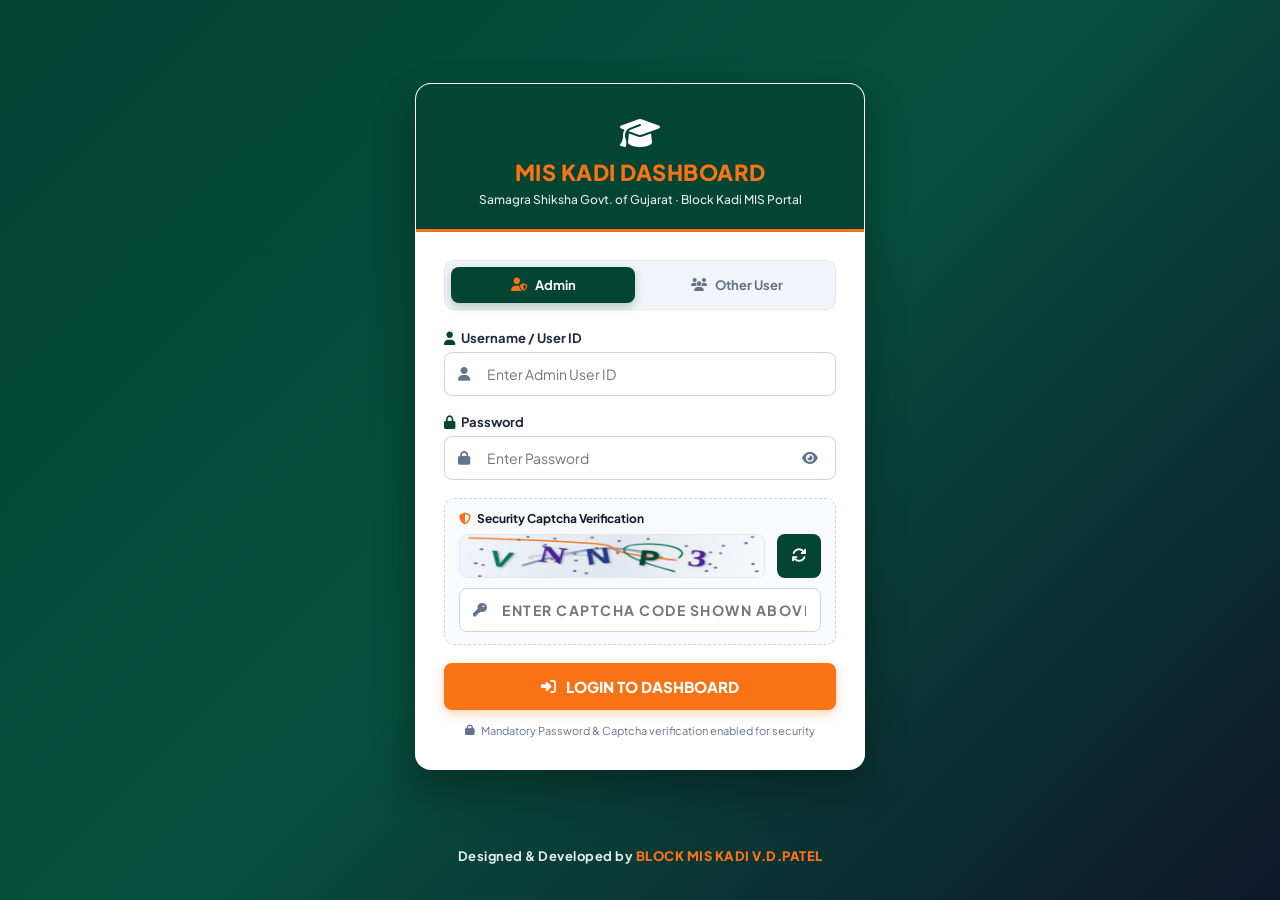
==== commit 3f87175e: "Add Principal Contact Numbers module, Chatbot school principal profile card, official PDF principal " ====
--- a/index.html
+++ b/index.html
@@ -77,7 +77,7 @@
         </li>
 
         <!-- 3. All School Information Dropdown -->
-        <li class="nav-item has-submenu" id="menuAllSchools">
+        <li class="nav-item" id="menuAllSchools">
           <a class="nav-link" href="javascript:void(0);" onclick="openParentNavTab('menuAllSchools', 'All School Information')">
             <span class="nav-link-content">
               <i class="fa-solid fa-school"></i> All School Information
@@ -86,7 +86,7 @@
           </a>
           <ul class="sub-nav">
             <li><a class="sub-nav-link" href="javascript:void(0);" onclick="openModuleTab('All School Information')"><i class="fa-solid fa-list-check"></i> School Master List</a></li>
-            <li><a class="sub-nav-link" href="javascript:void(0);" onclick="openModuleTab('Principal Contact Number')"><i class="fa-solid fa-address-book"></i> Principal Contact Number (આચાર્ય સંપર્ક)</a></li>
+            <li><a class="sub-nav-link" href="javascript:void(0);" onclick="openModuleTab('Principal Contact Numbers')"><i class="fa-solid fa-address-book"></i> Principal Contact Numbers (આચાર્ય સંપર્ક નંબર)</a></li>
           </ul>
         </li>
 
@@ -515,8 +515,8 @@
   </div>
 
   <script src="data/dashboard_data.js?v=20260821_RESTORED"></script>
+  <script src="data/student_analytics.js"></script>
   <script src="data/principal_data.js"></script>
-  <script src="data/student_analytics.js"></script>
   <script src="app.js?v=20260821_RESTORED"></script>
   <!-- ========================================================== -->
   <!-- UDISE+ / MIS KADI VIRTUAL ASSISTANT CHATBOT (FLOATING UI) -->
@@ -606,6 +606,7 @@
           💡 ઝડપી પ્રશ્નો (Quick Questions):
         </div>
         <div style="display:flex; flex-wrap:wrap; gap:6px;">
+          <button class="mis-quick-chip" onclick="askQuickBot('આચાર્ય સંપર્ક નંબર')">📞 આચાર્ય સંપર્ક નંબર</button>
           <button class="mis-quick-chip" onclick="askQuickBot('મેનેજમેન્ટ વાઈઝ કેટલી શાળાઓ છે?')">🏢 મેનેજમેન્ટ વાઈઝ શાળાઓ</button>
           <button class="mis-quick-chip" onclick="askQuickBot('કડી માં કેટલા સીઆરસી છે?')">📍 14 CRC ક્લસ્ટર્સ</button>
           <button class="mis-quick-chip" onclick="askQuickBot('કડી ની કુલ કેટલી શાળાઓ છે?')">🏫 કુલ શાળાઓ</button>
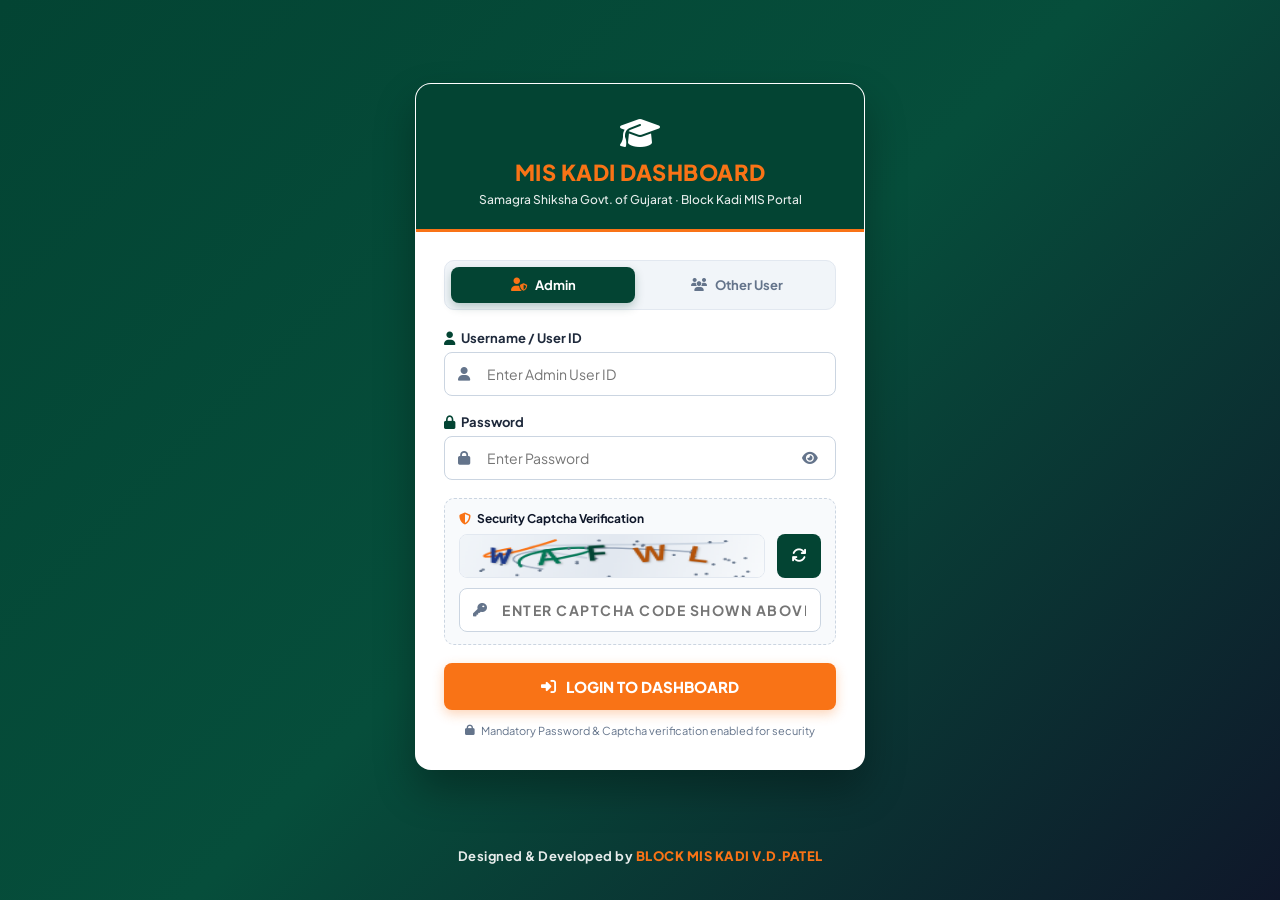
==== commit da4ca858: "feat: Add direct autologin and persistent session support" ====
--- a/index.html
+++ b/index.html
@@ -1,9 +1,21 @@
 <!DOCTYPE html>
 <html lang="en">
 <head>
-  <!-- MANDATORY LOGIN SESSION CHECK (Opens login page first every session) -->
+  <!-- MANDATORY LOGIN SESSION CHECK -->
   <script>
-    if (sessionStorage.getItem("mis_session_auth") !== "true") {
+    const urlParams = new URLSearchParams(window.location.search);
+    if (urlParams.get("autologin") === "1" || urlParams.get("autologin") === "admin") {
+      sessionStorage.setItem("mis_session_auth", "true");
+      sessionStorage.setItem("mis_user_role", "admin");
+      sessionStorage.setItem("mis_username", "240402");
+      localStorage.setItem("mis_user_logged_in", "true");
+      localStorage.setItem("mis_user_role", "admin");
+      localStorage.setItem("mis_username", "240402");
+    } else if (localStorage.getItem("mis_user_logged_in") === "true") {
+      sessionStorage.setItem("mis_session_auth", "true");
+      sessionStorage.setItem("mis_user_role", localStorage.getItem("mis_user_role") || "admin");
+      sessionStorage.setItem("mis_username", localStorage.getItem("mis_username") || "240402");
+    } else if (sessionStorage.getItem("mis_session_auth") !== "true") {
       window.location.replace("login.html");
     }
   </script>
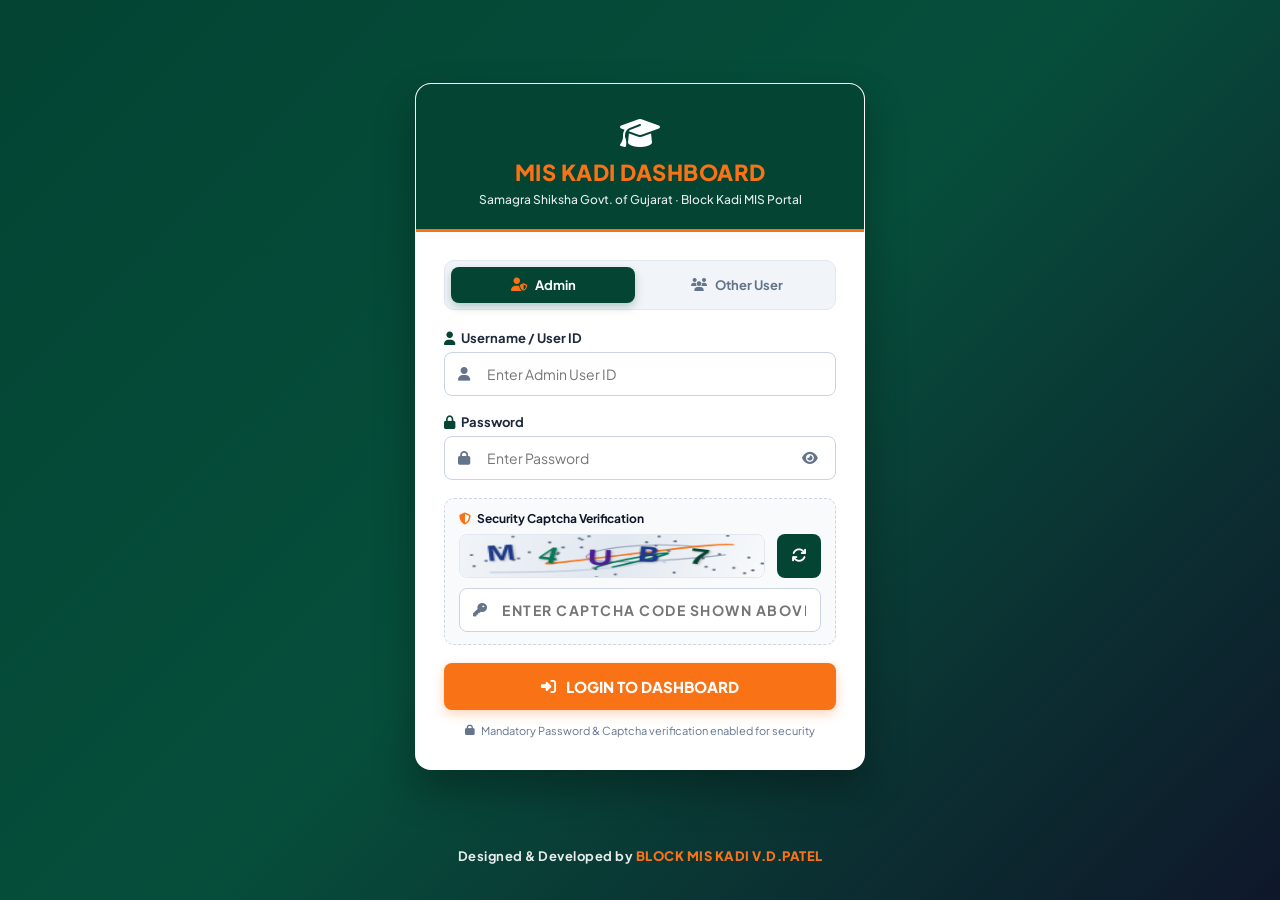
==== commit 49f026fa: "feat: Strictly enforce ID and password login on every session and visit" ====
--- a/index.html
+++ b/index.html
@@ -1,21 +1,9 @@
 <!DOCTYPE html>
 <html lang="en">
 <head>
-  <!-- MANDATORY LOGIN SESSION CHECK -->
+  <!-- MANDATORY LOGIN CHECK (Strict: Requires ID & Password every single time) -->
   <script>
-    const urlParams = new URLSearchParams(window.location.search);
-    if (urlParams.get("autologin") === "1" || urlParams.get("autologin") === "admin") {
-      sessionStorage.setItem("mis_session_auth", "true");
-      sessionStorage.setItem("mis_user_role", "admin");
-      sessionStorage.setItem("mis_username", "240402");
-      localStorage.setItem("mis_user_logged_in", "true");
-      localStorage.setItem("mis_user_role", "admin");
-      localStorage.setItem("mis_username", "240402");
-    } else if (localStorage.getItem("mis_user_logged_in") === "true") {
-      sessionStorage.setItem("mis_session_auth", "true");
-      sessionStorage.setItem("mis_user_role", localStorage.getItem("mis_user_role") || "admin");
-      sessionStorage.setItem("mis_username", localStorage.getItem("mis_username") || "240402");
-    } else if (sessionStorage.getItem("mis_session_auth") !== "true") {
+    if (sessionStorage.getItem("mis_session_auth") !== "true") {
       window.location.replace("login.html");
     }
   </script>
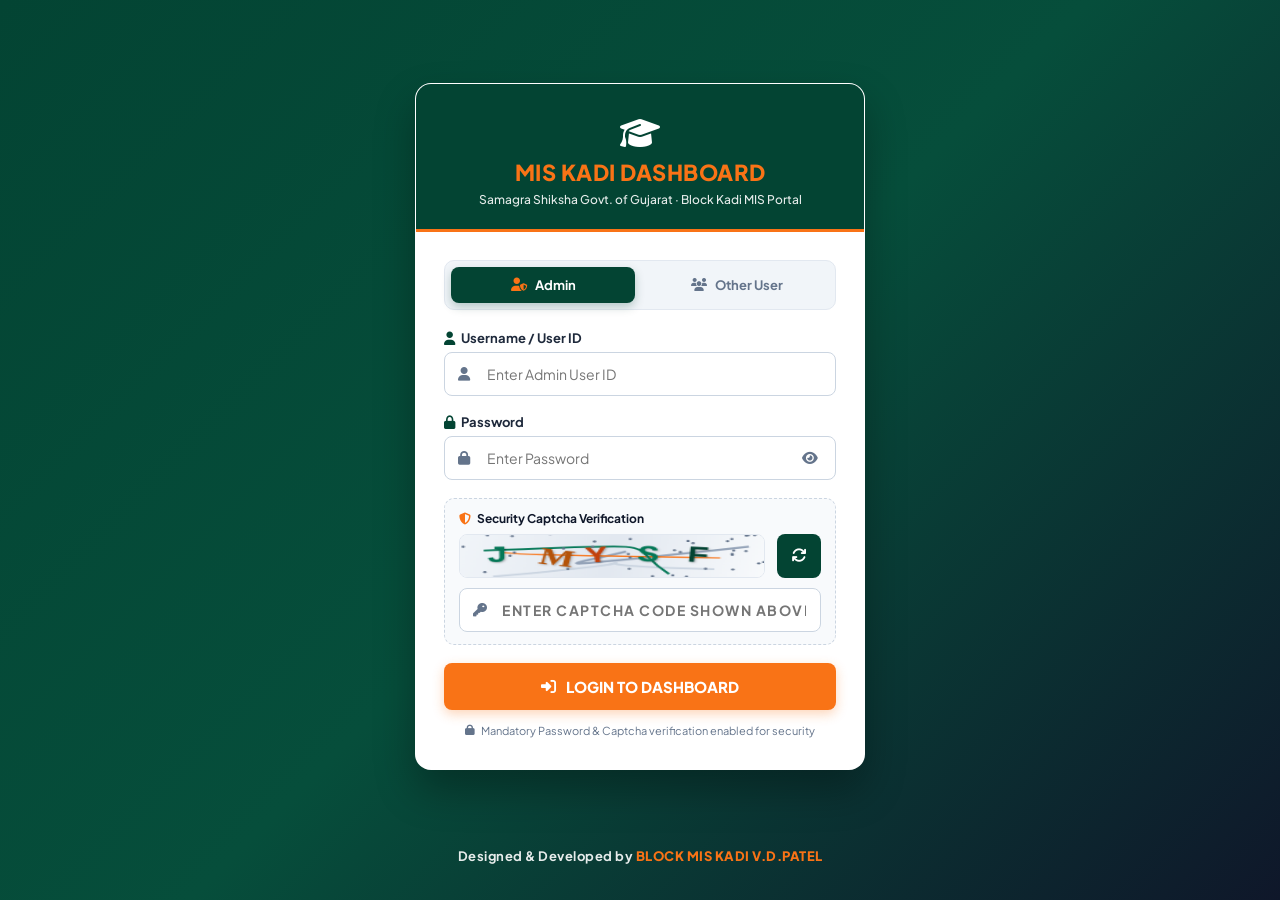
==== commit 43f6265a: "Support dynamic and flexible username/password change online and locally" ====
--- a/index.html
+++ b/index.html
@@ -20,6 +20,8 @@
   <script src="xlsx.full.min.js"></script>
   <!-- Local html2pdf Library for Instant School Profile PDF Generation -->
   <script src="html2pdf.bundle.min.js"></script>
+  <!-- Live Users Configuration -->
+  <script src="data/users.js?v=2.0"></script>
   <!-- Stylesheet -->
   <link rel="stylesheet" href="styles.css" />
 </head>
@@ -184,6 +186,10 @@
           <span class="ay-badge">
             <i class="fa-regular fa-calendar"></i> AY 2026-27
           </span>
+
+          <button class="btn" onclick="promptChangeMyPassword()" style="font-size: 11px; padding: 6px 12px; background: #ea580c; color: #ffffff; border: none; font-weight: 700; border-radius: 6px; cursor: pointer; display: flex; align-items: center; gap: 5px;" title="Change Password / પાસવર્ડ બદલો">
+            <i class="fa-solid fa-key"></i> પાસવર્ડ બદલો
+          </button>
 
           <button class="btn btn-light" onclick="handleLogout()" style="font-size: 11px; padding: 6px 12px;">
             <i class="fa-solid fa-right-from-bracket"></i> Logout
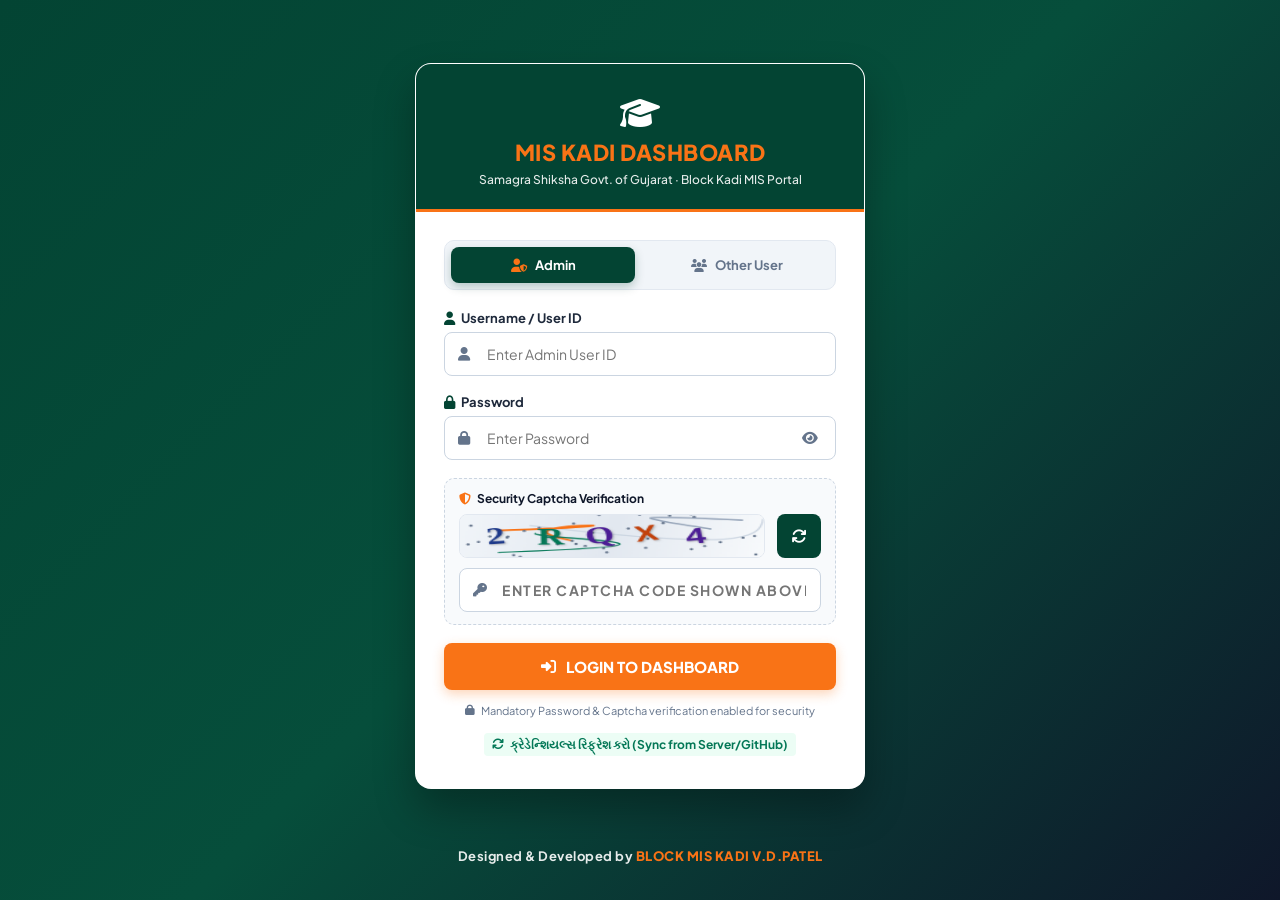
==== commit cf44ecb7: "Clean Student Portal UI, overhaul Student Profile PDF dossier, and enable accurate ICT/Gyankunj mana" ====
--- a/index.html
+++ b/index.html
@@ -59,7 +59,7 @@
           </a>
           <ul class="sub-nav">
             <li><a class="sub-nav-link" href="javascript:void(0);" onclick="openModuleTab('Child Tracking System (CTS)')"><i class="fa-solid fa-chart-line"></i> Child Tracking System (CTS)</a></li>
-            <li><a class="sub-nav-link" href="javascript:void(0);" onclick="openModuleTab('Student Information')"><i class="fa-solid fa-user-graduate"></i> Student Information (વિદ્યાર્થીઓની માહિતી)</a></li>
+            <li><a class="sub-nav-link" href="javascript:void(0);" onclick="openModuleTab('Student Information')"><i class="fa-solid fa-user-graduate"></i> Student Information</a></li>
           </ul>
         </li>
 
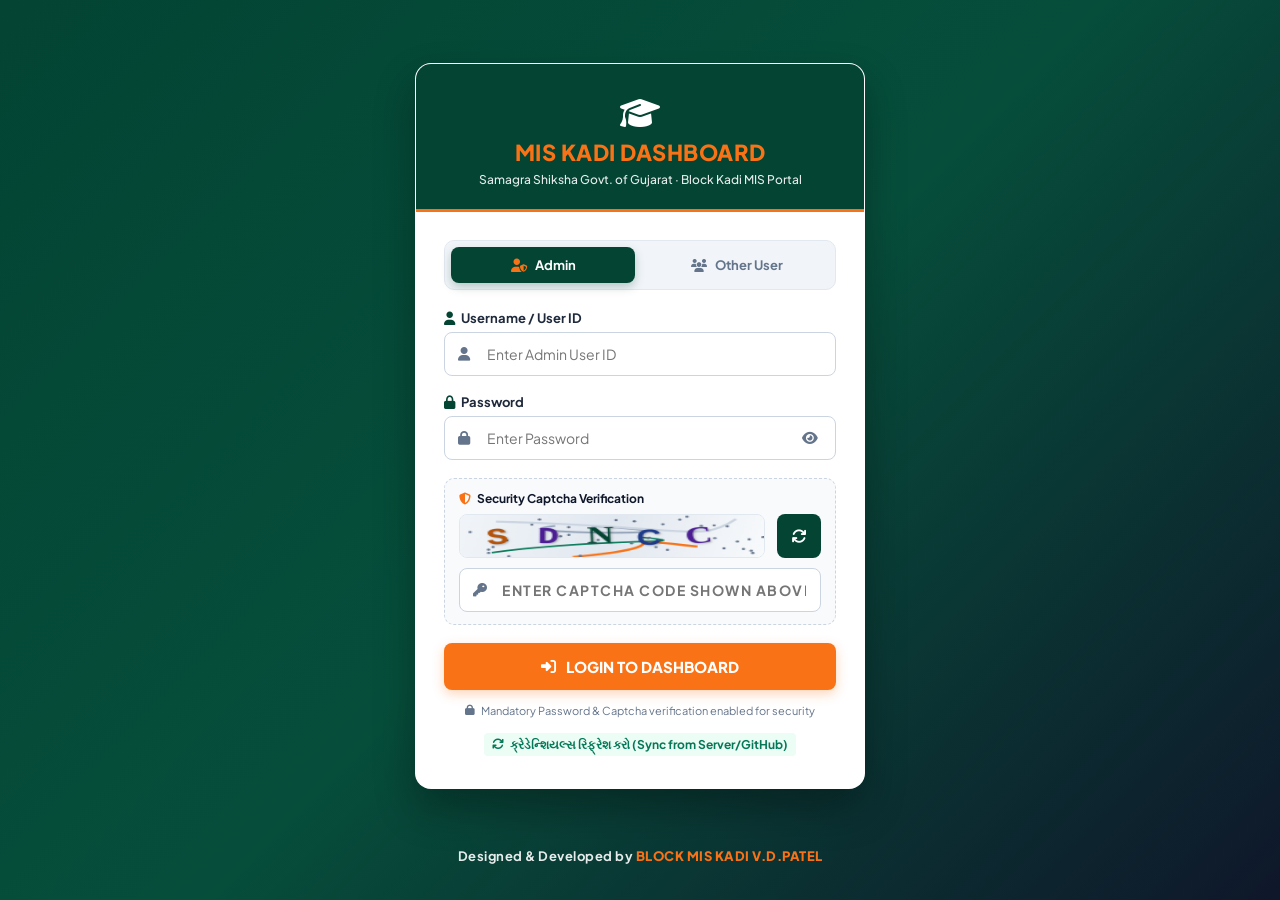
==== commit 6db840af: "Add Teachers in CTS module under All School Information dropdown with 1,076 teachers directory, KPI " ====
--- a/index.html
+++ b/index.html
@@ -89,6 +89,7 @@
           <ul class="sub-nav">
             <li><a class="sub-nav-link" href="javascript:void(0);" onclick="openModuleTab('All School Information')"><i class="fa-solid fa-list-check"></i> School Master List</a></li>
             <li><a class="sub-nav-link" href="javascript:void(0);" onclick="openModuleTab('Principal Contact Numbers')"><i class="fa-solid fa-address-book"></i> Principal Contact Numbers (આચાર્ય સંપર્ક નંબર)</a></li>
+            <li><a class="sub-nav-link" href="javascript:void(0);" onclick="openModuleTab('Teachers in CTS')"><i class="fa-solid fa-chalkboard-user"></i> Teachers in CTS</a></li>
           </ul>
         </li>
 
@@ -523,6 +524,7 @@
   <script src="data/dashboard_data.js?v=20260821_RESTORED"></script>
   <script src="data/student_analytics.js"></script>
   <script src="data/principal_data.js"></script>
+  <script src="data/cts_teachers.js?v=20261007"></script>
   <script src="app.js?v=20260821_RESTORED"></script>
   <!-- ========================================================== -->
   <!-- UDISE+ / MIS KADI VIRTUAL ASSISTANT CHATBOT (FLOATING UI) -->
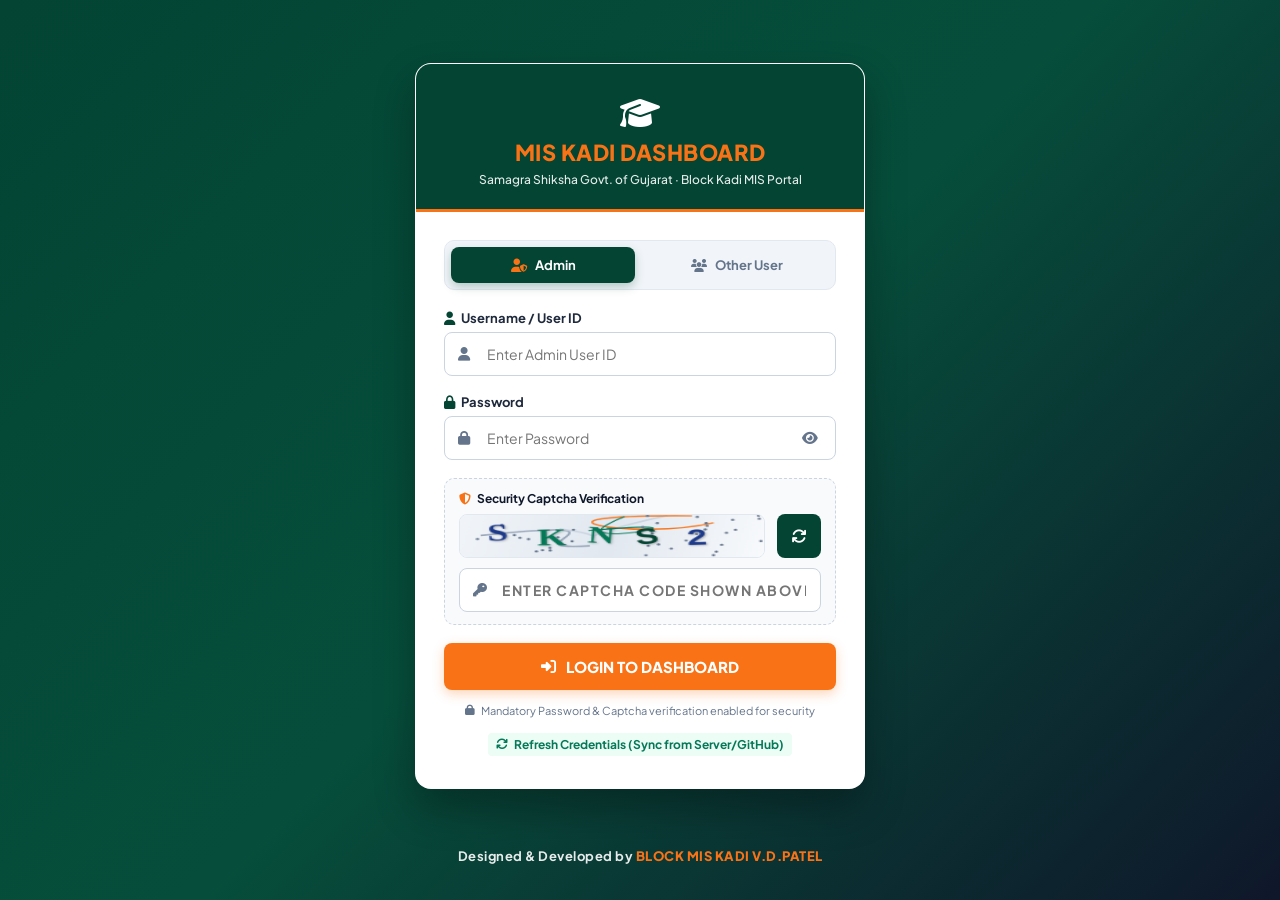
==== commit 221f52c1: "Standardize site language: remove all Gujarati text and replace with clean English" ====
--- a/index.html
+++ b/index.html
@@ -88,7 +88,7 @@
           </a>
           <ul class="sub-nav">
             <li><a class="sub-nav-link" href="javascript:void(0);" onclick="openModuleTab('All School Information')"><i class="fa-solid fa-list-check"></i> School Master List</a></li>
-            <li><a class="sub-nav-link" href="javascript:void(0);" onclick="openModuleTab('Principal Contact Numbers')"><i class="fa-solid fa-address-book"></i> Principal Contact Numbers (આચાર્ય સંપર્ક નંબર)</a></li>
+            <li><a class="sub-nav-link" href="javascript:void(0);" onclick="openModuleTab('Principal Contact Numbers')"><i class="fa-solid fa-address-book"></i> Principal Contact Numbers</a></li>
             <li><a class="sub-nav-link" href="javascript:void(0);" onclick="openModuleTab('Teachers in CTS')"><i class="fa-solid fa-chalkboard-user"></i> Teachers in CTS</a></li>
           </ul>
         </li>
@@ -188,8 +188,8 @@
             <i class="fa-regular fa-calendar"></i> AY 2026-27
           </span>
 
-          <button class="btn" onclick="promptChangeMyPassword()" style="font-size: 11px; padding: 6px 12px; background: #ea580c; color: #ffffff; border: none; font-weight: 700; border-radius: 6px; cursor: pointer; display: flex; align-items: center; gap: 5px;" title="Change Password / પાસવર્ડ બદલો">
-            <i class="fa-solid fa-key"></i> પાસવર્ડ બદલો
+          <button class="btn" onclick="promptChangeMyPassword()" style="font-size: 11px; padding: 6px 12px; background: #ea580c; color: #ffffff; border: none; font-weight: 700; border-radius: 6px; cursor: pointer; display: flex; align-items: center; gap: 5px;" title="Change Password">
+            <i class="fa-solid fa-key"></i> Change Password
           </button>
 
           <button class="btn btn-light" onclick="handleLogout()" style="font-size: 11px; padding: 6px 12px;">
@@ -606,24 +606,24 @@
         </div>
 
         <p style="margin:0 0 10px; font-size:12.5px; line-height:1.55; color:#1e293b;">
-          નમસ્તે! હું <strong>MIS+ BOT</strong> છું. કડી તાલુકાના ડેટા અંગે કોઈપણ પ્રશ્ન પૂછો, જેમ કે <strong>શાળાઓ, CRC, મેનેજમેન્ટ, શિક્ષકો, વિદ્યાર્થીઓ, SAT પરિણામ</strong> વગેરે. તુરંત વિશ્લેષણ સાથે પરિણામ મળશે!<br>
-          <span style="font-size:11px; color:#64748b;"><em>Ask any question in Gujarati or English - Instant analytical answers from 13 CTS Excel datasets!</em></span>
+          Hello! I am <strong>MIS+ BOT</strong>. Ask any question about Kadi Block data, such as <strong>Schools, CRC Clusters, Management, Teachers, Students, SAT Results</strong>, etc. Instant analytical answers are provided!<br>
+          <span style="font-size:11px; color:#64748b;"><em>Instant analytical answers from 13 CTS official datasets!</em></span>
         </p>
 
         <div style="font-size:11.5px; font-weight:800; color:#0f172a; margin:10px 0 6px;">
-          💡 ઝડપી પ્રશ્નો (Quick Questions):
+          💡 Quick Questions:
         </div>
         <div style="display:flex; flex-wrap:wrap; gap:6px;">
-          <button class="mis-quick-chip" onclick="askQuickBot('આચાર્ય સંપર્ક નંબર')">📞 આચાર્ય સંપર્ક નંબર</button>
-          <button class="mis-quick-chip" onclick="askQuickBot('મેનેજમેન્ટ વાઈઝ કેટલી શાળાઓ છે?')">🏢 મેનેજમેન્ટ વાઈઝ શાળાઓ</button>
-          <button class="mis-quick-chip" onclick="askQuickBot('કડી માં કેટલા સીઆરસી છે?')">📍 14 CRC ક્લસ્ટર્સ</button>
-          <button class="mis-quick-chip" onclick="askQuickBot('કડી ની કુલ કેટલી શાળાઓ છે?')">🏫 કુલ શાળાઓ</button>
-          <button class="mis-quick-chip" onclick="askQuickBot('કુલ કેટલા વિદ્યાર્થીઓ છે?')">👥 વિદ્યાર્થીઓ &amp; જાતિવાર</button>
-          <button class="mis-quick-chip" onclick="askQuickBot('શિક્ષકો કેટલા છે?')">👨‍🏫 શિક્ષકો &amp; લાયકાત</button>
-          <button class="mis-quick-chip" onclick="askQuickBot('SAT પરીક્ષા નું પરિણામ કેવું રહ્યું?')">📊 SAT પરીક્ષા પરિણામ</button>
-          <button class="mis-quick-chip" onclick="askQuickBot('SoE શાળાઓ કેટલી છે?')">🌟 SoE શાળાઓ (91)</button>
-          <button class="mis-quick-chip" onclick="askQuickBot('CWSN દિવ્યાંગ બાળકો કેટલા છે?')">♿ CWSN દિવ્યાંગ</button>
-          <button class="mis-quick-chip" onclick="askQuickBot('બધી એક્સેલ ફાઇલો ડાઉનલોડ કરવી છે')">📁 Excel ફાઇલો</button>
+          <button class="mis-quick-chip" onclick="askQuickBot('Principal Contact Numbers')">📞 Principal Contacts</button>
+          <button class="mis-quick-chip" onclick="askQuickBot('How many schools management wise?')">🏢 Schools by Management</button>
+          <button class="mis-quick-chip" onclick="askQuickBot('How many CRC clusters in Kadi?')">📍 14 CRC Clusters</button>
+          <button class="mis-quick-chip" onclick="askQuickBot('Total schools in Kadi')">🏫 Total Schools</button>
+          <button class="mis-quick-chip" onclick="askQuickBot('Total students in Kadi')">👥 Student Enrollment</button>
+          <button class="mis-quick-chip" onclick="askQuickBot('Total teachers count')">👨‍🏫 Teachers &amp; Staffing</button>
+          <button class="mis-quick-chip" onclick="askQuickBot('SAT exam results summary')">📊 SAT Exam Results</button>
+          <button class="mis-quick-chip" onclick="askQuickBot('How many SoE schools?')">🌟 SoE Schools (91)</button>
+          <button class="mis-quick-chip" onclick="askQuickBot('How many CWSN students?')">♿ CWSN Divyang</button>
+          <button class="mis-quick-chip" onclick="askQuickBot('Download all excel files')">📁 Excel Reports</button>
         </div>
       </div>
       
@@ -633,7 +633,7 @@
 
     <!-- Input Box Area -->
     <div class="udise-bot-input-area">
-      <input id="txtBotInput" type="text" class="udise-bot-input" placeholder="કોઈપણ શાળાનો DISE કોડ, ૧૮ અંકનો AadhaarUID (દા.ત. 240402065031820020), વિદ્યાર્થીનું નામ કે પ્રશ્ન લખો..." onkeydown="if(event.key==='Enter') sendBotMessage();" />
+      <input id="txtBotInput" type="text" class="udise-bot-input" placeholder="Search School DISE Code, 18-digit Aadhaar UID (e.g. 240402065031820020), Teacher Code or ask a question..." onkeydown="if(event.key==='Enter') sendBotMessage();" />
       <button class="udise-bot-send-btn" onclick="sendBotMessage()" title="Send query">
         <i class="fa-solid fa-paper-plane" style="font-size:12px;"></i>
       </button>
--- a/styles.css
+++ b/styles.css
@@ -370,6 +370,22 @@
   display: flex;
   justify-content: space-between;
   align-items: center;
+}
+
+.cts-kpi-grid-4 {
+  display: grid;
+  grid-template-columns: repeat(4, minmax(0, 1fr));
+  gap: 12px;
+}
+@media (max-width: 1100px) {
+  .cts-kpi-grid-4 {
+    grid-template-columns: repeat(2, minmax(0, 1fr));
+  }
+}
+@media (max-width: 600px) {
+  .cts-kpi-grid-4 {
+    grid-template-columns: 1fr;
+  }
 }
 
 /* ═════════════════════════════════════════════════════════════════════════════
